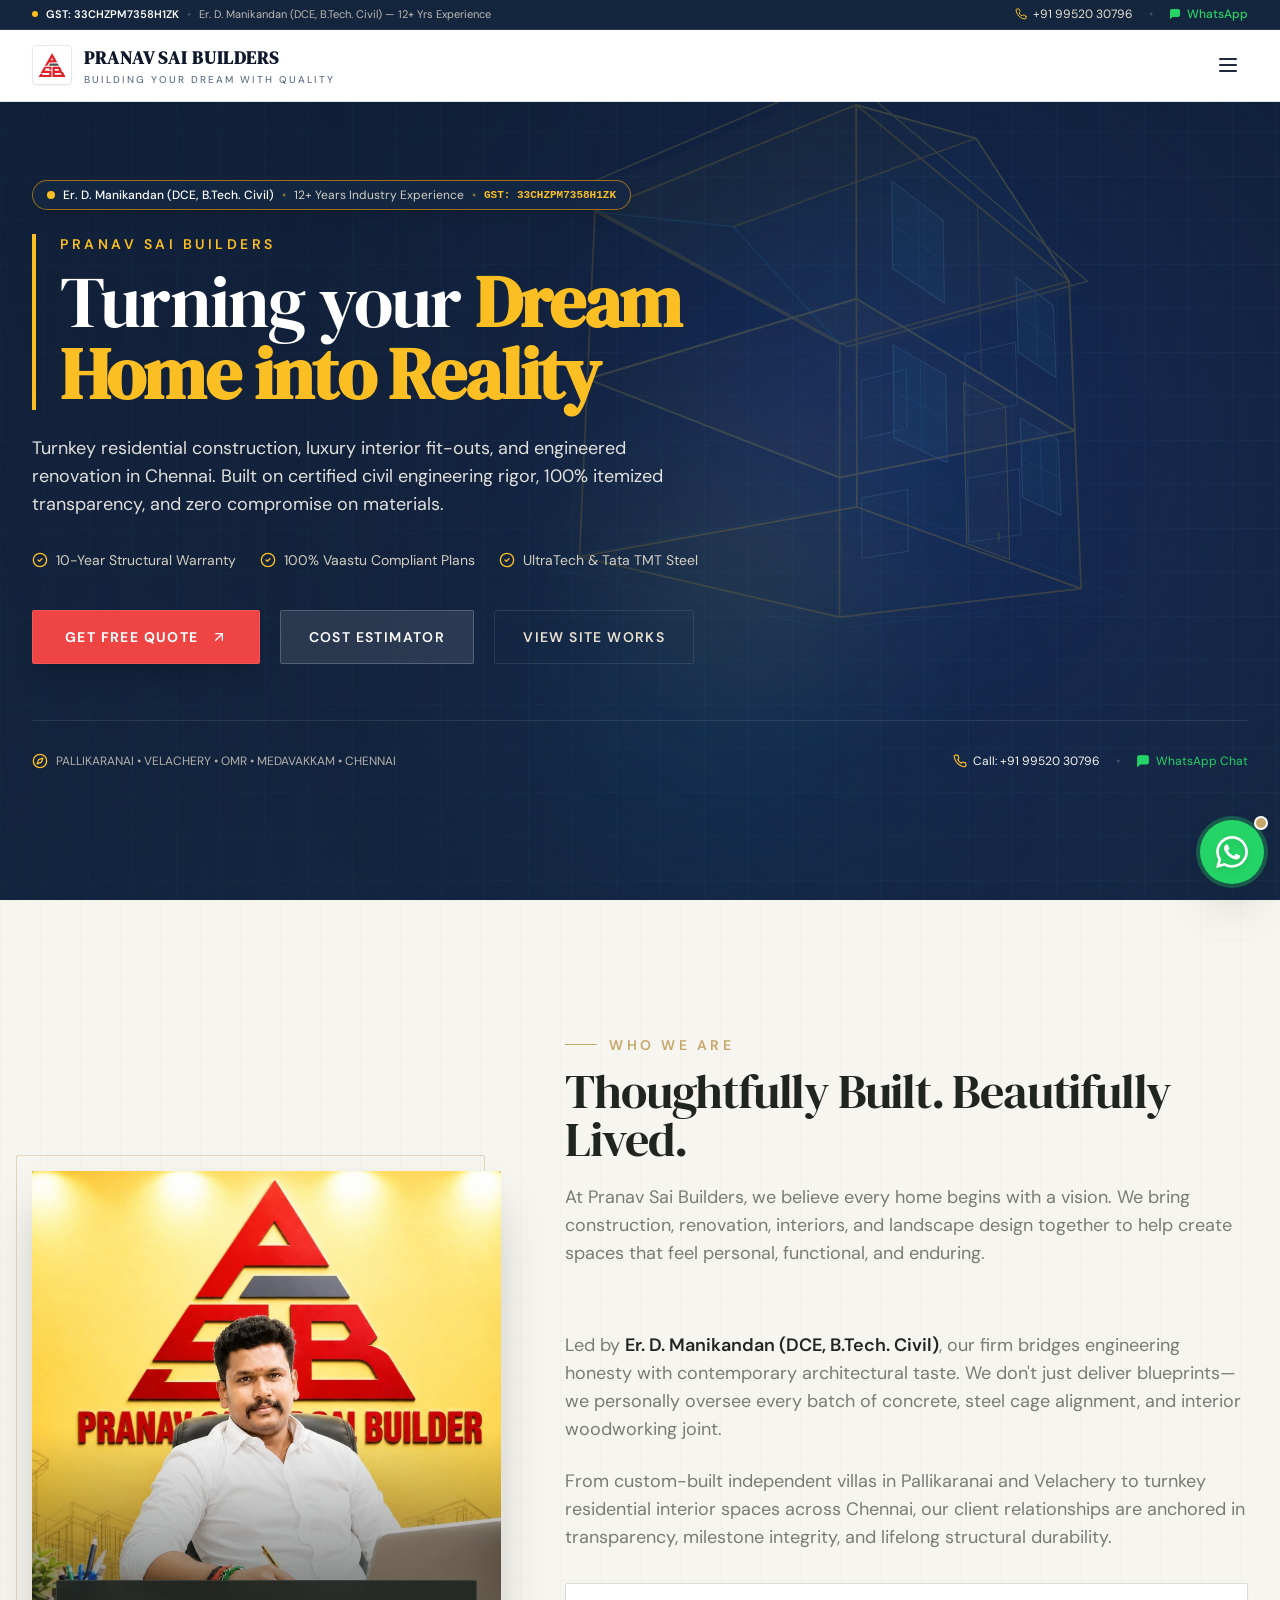
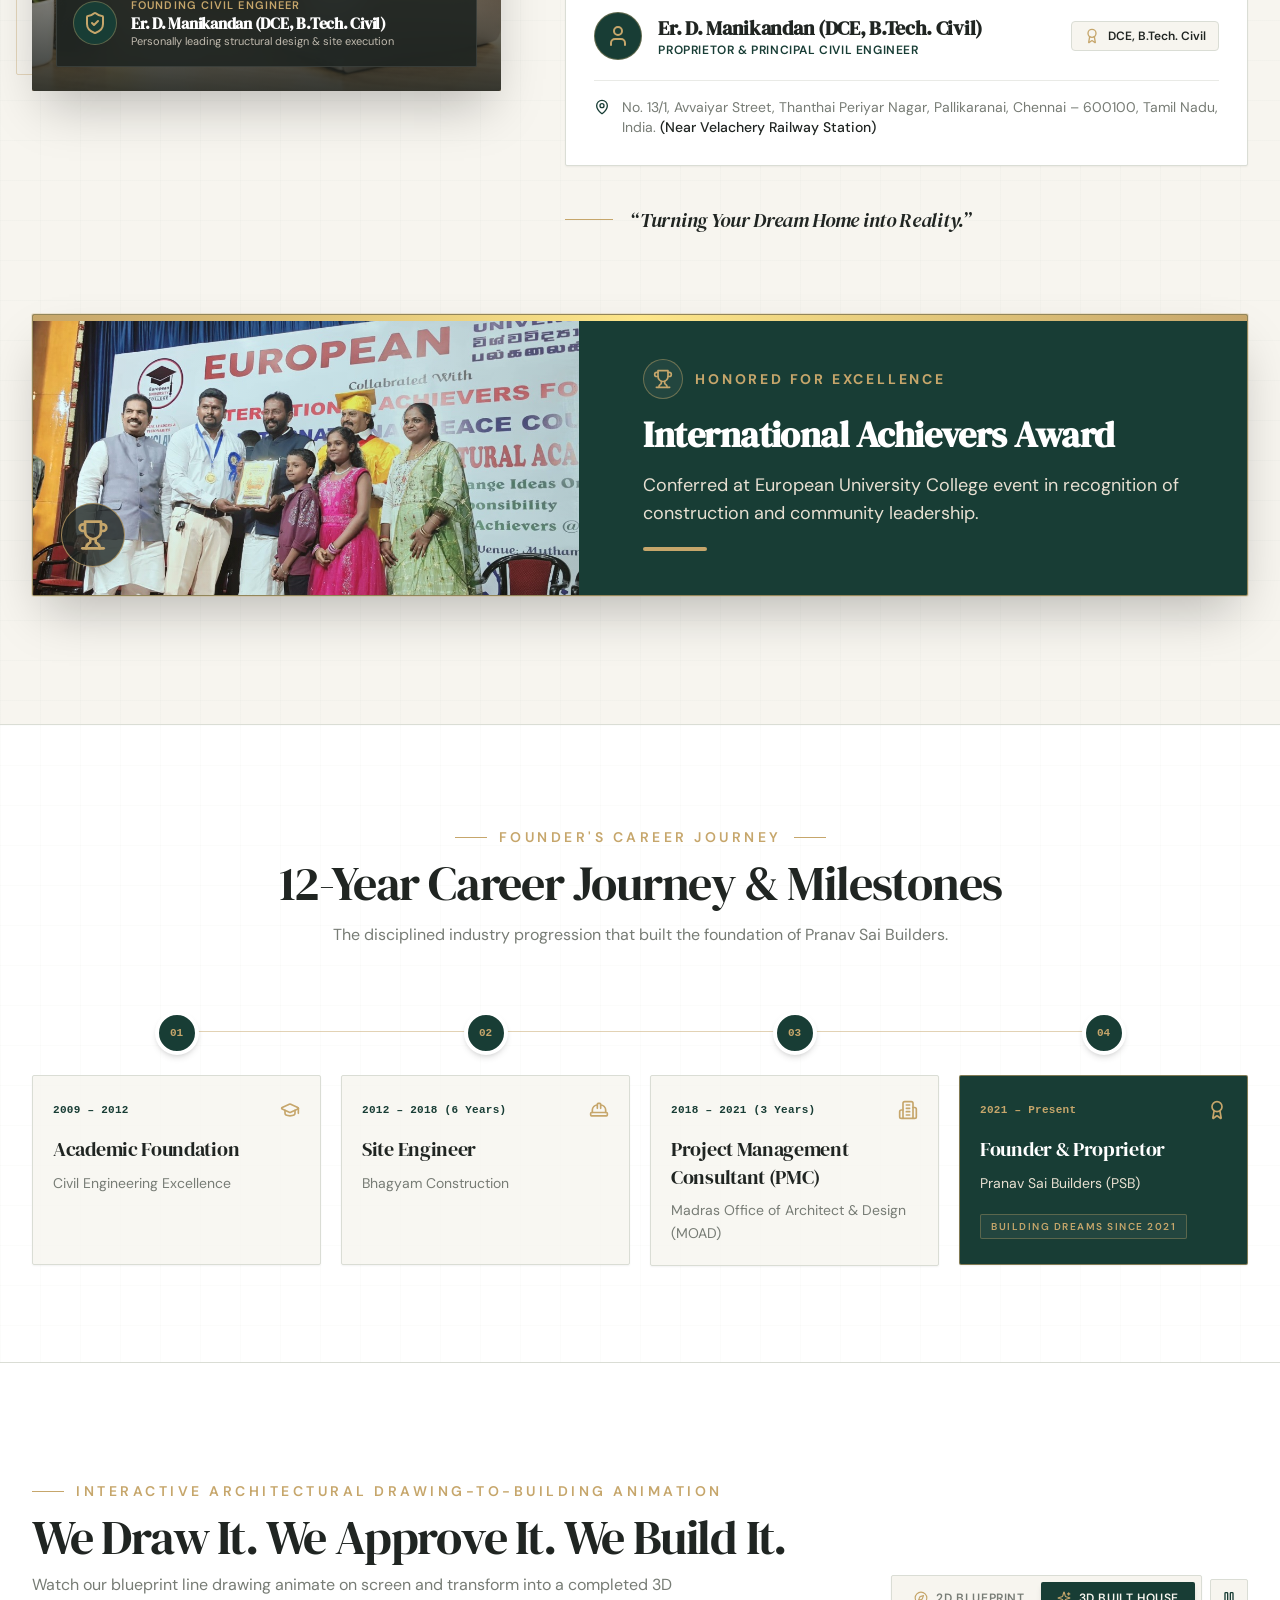
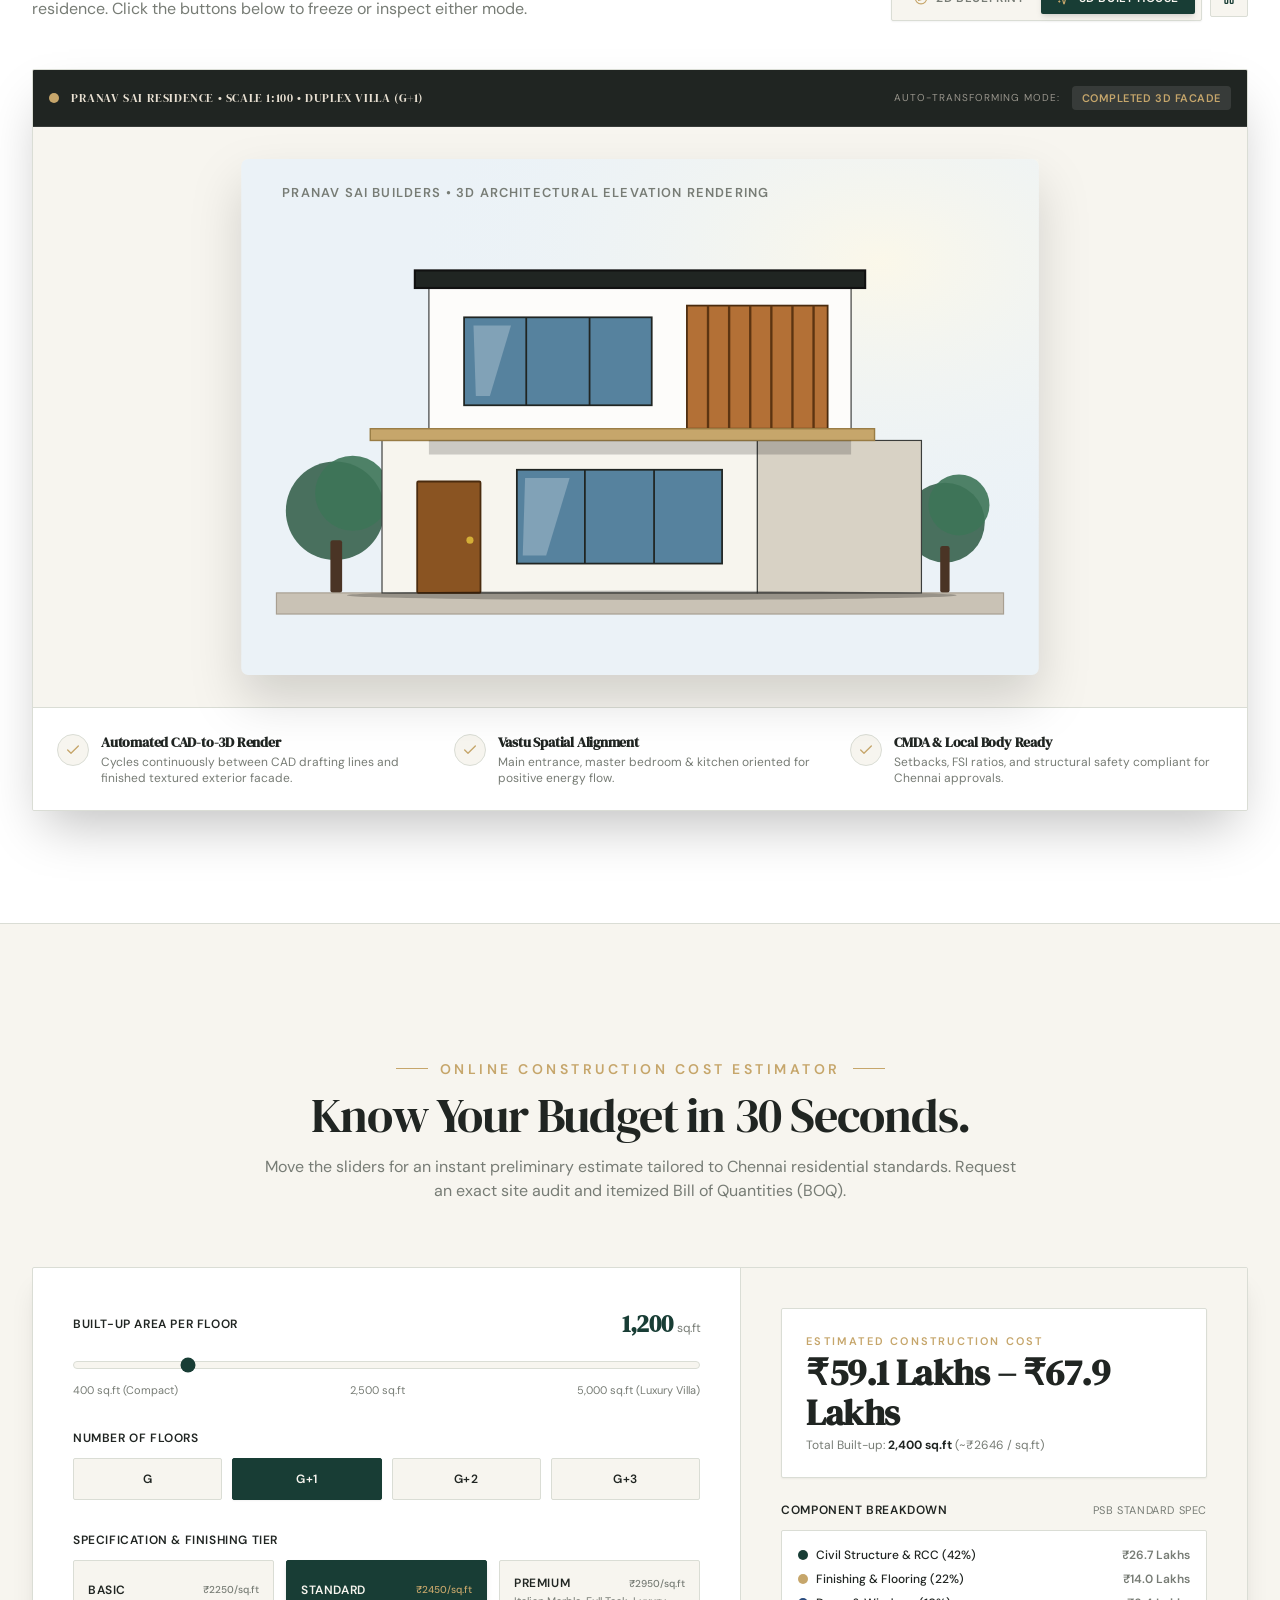
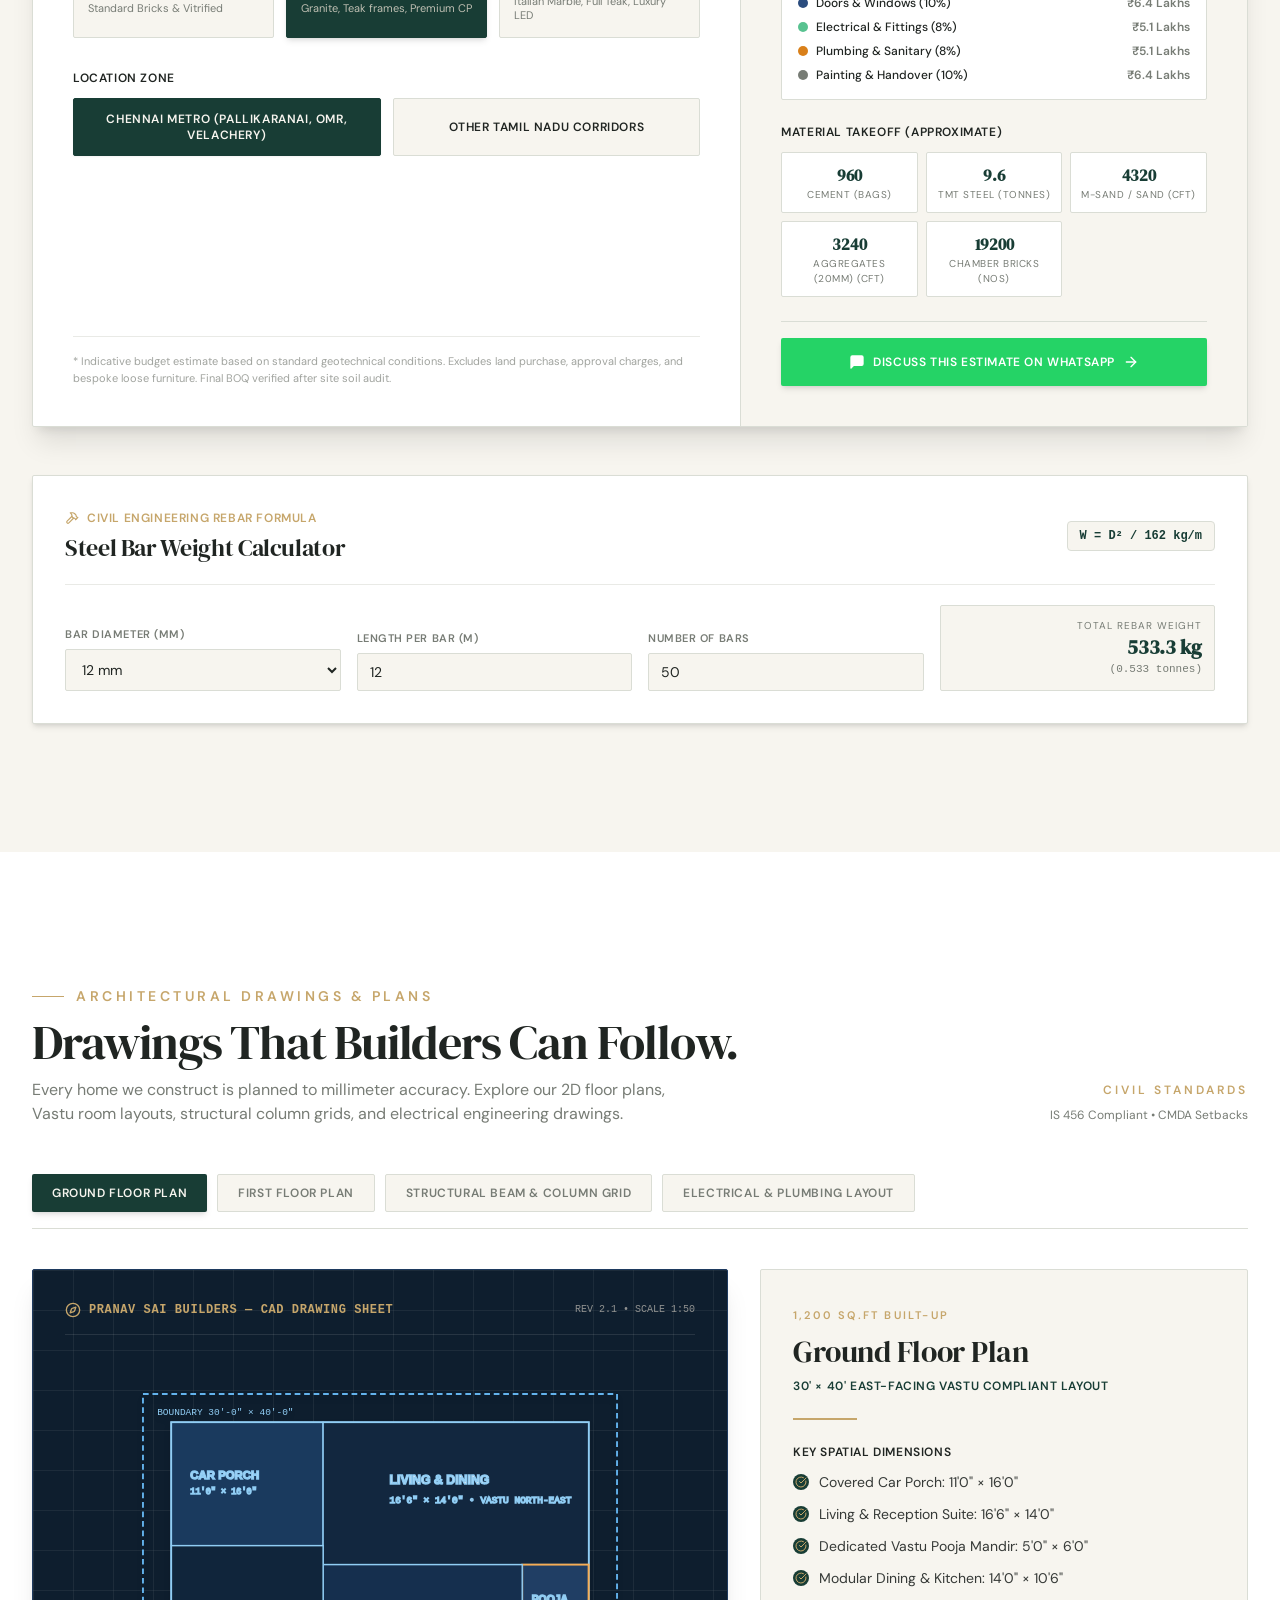
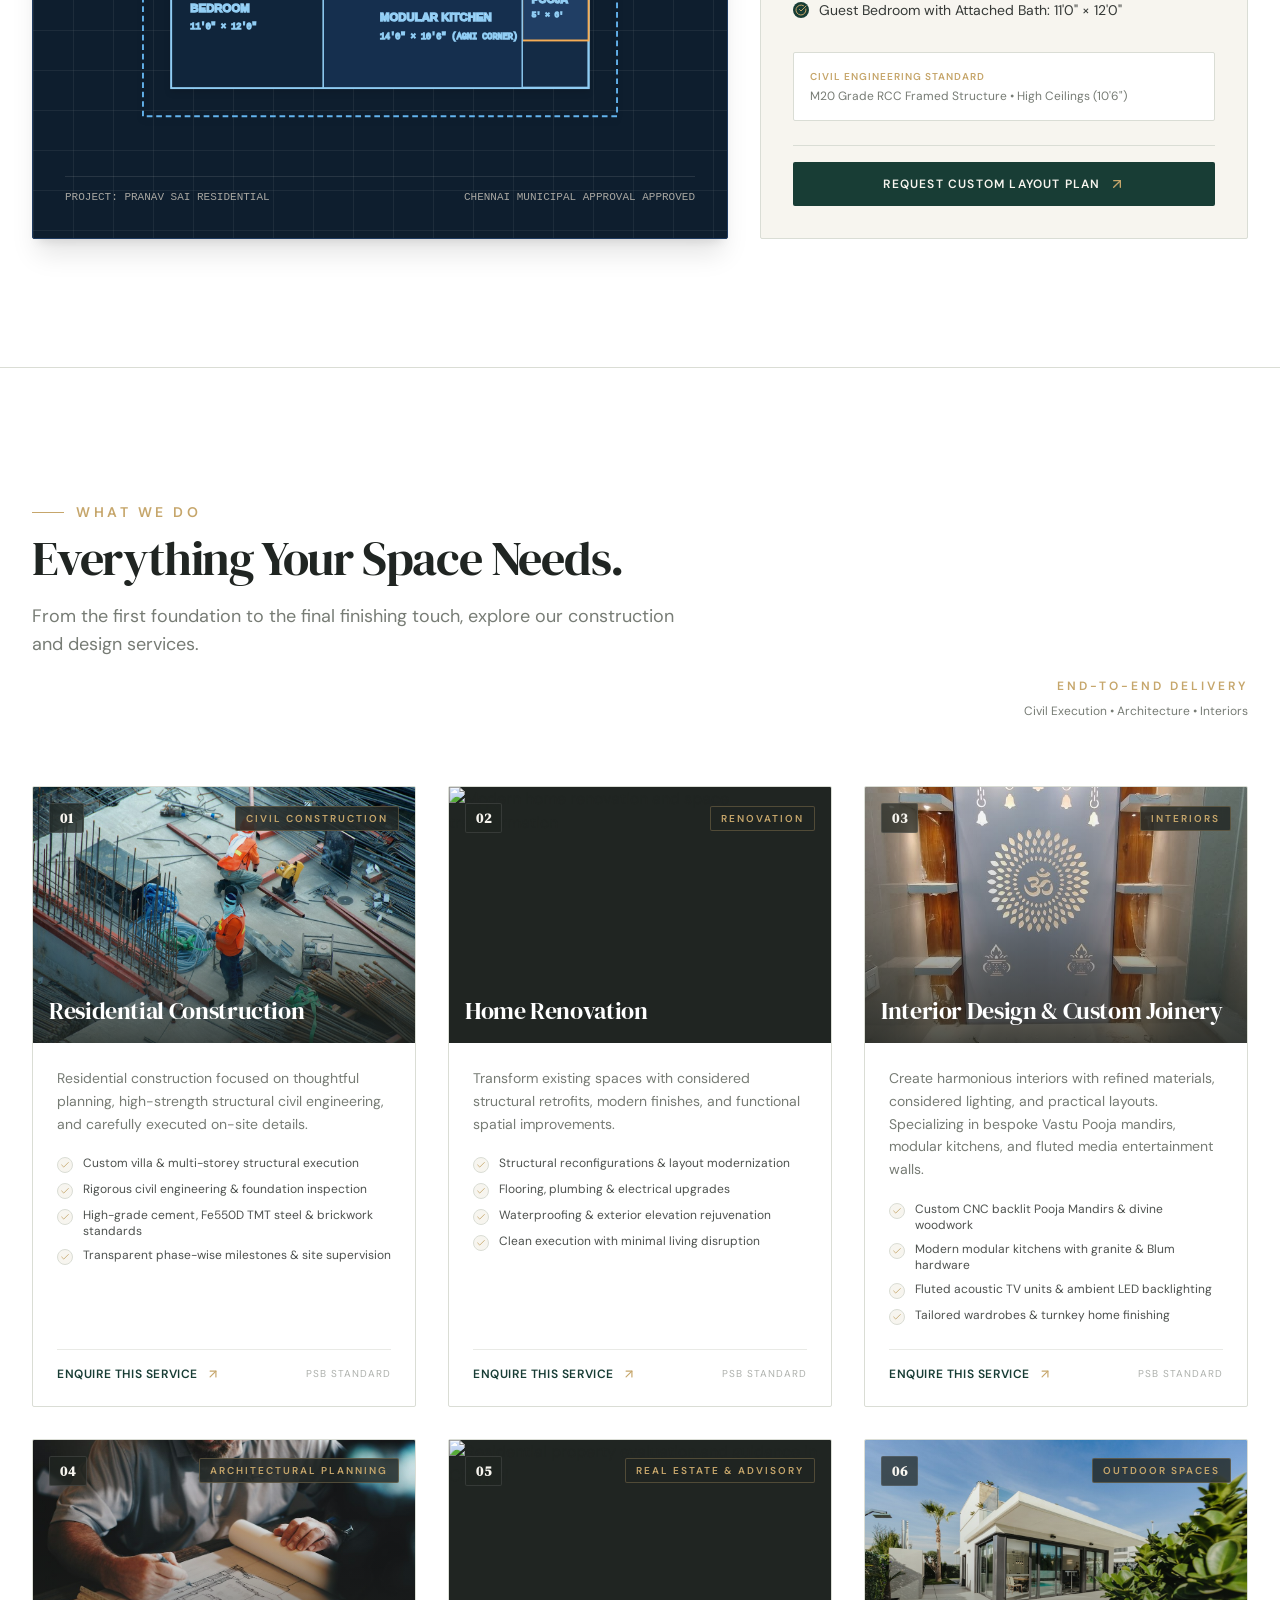
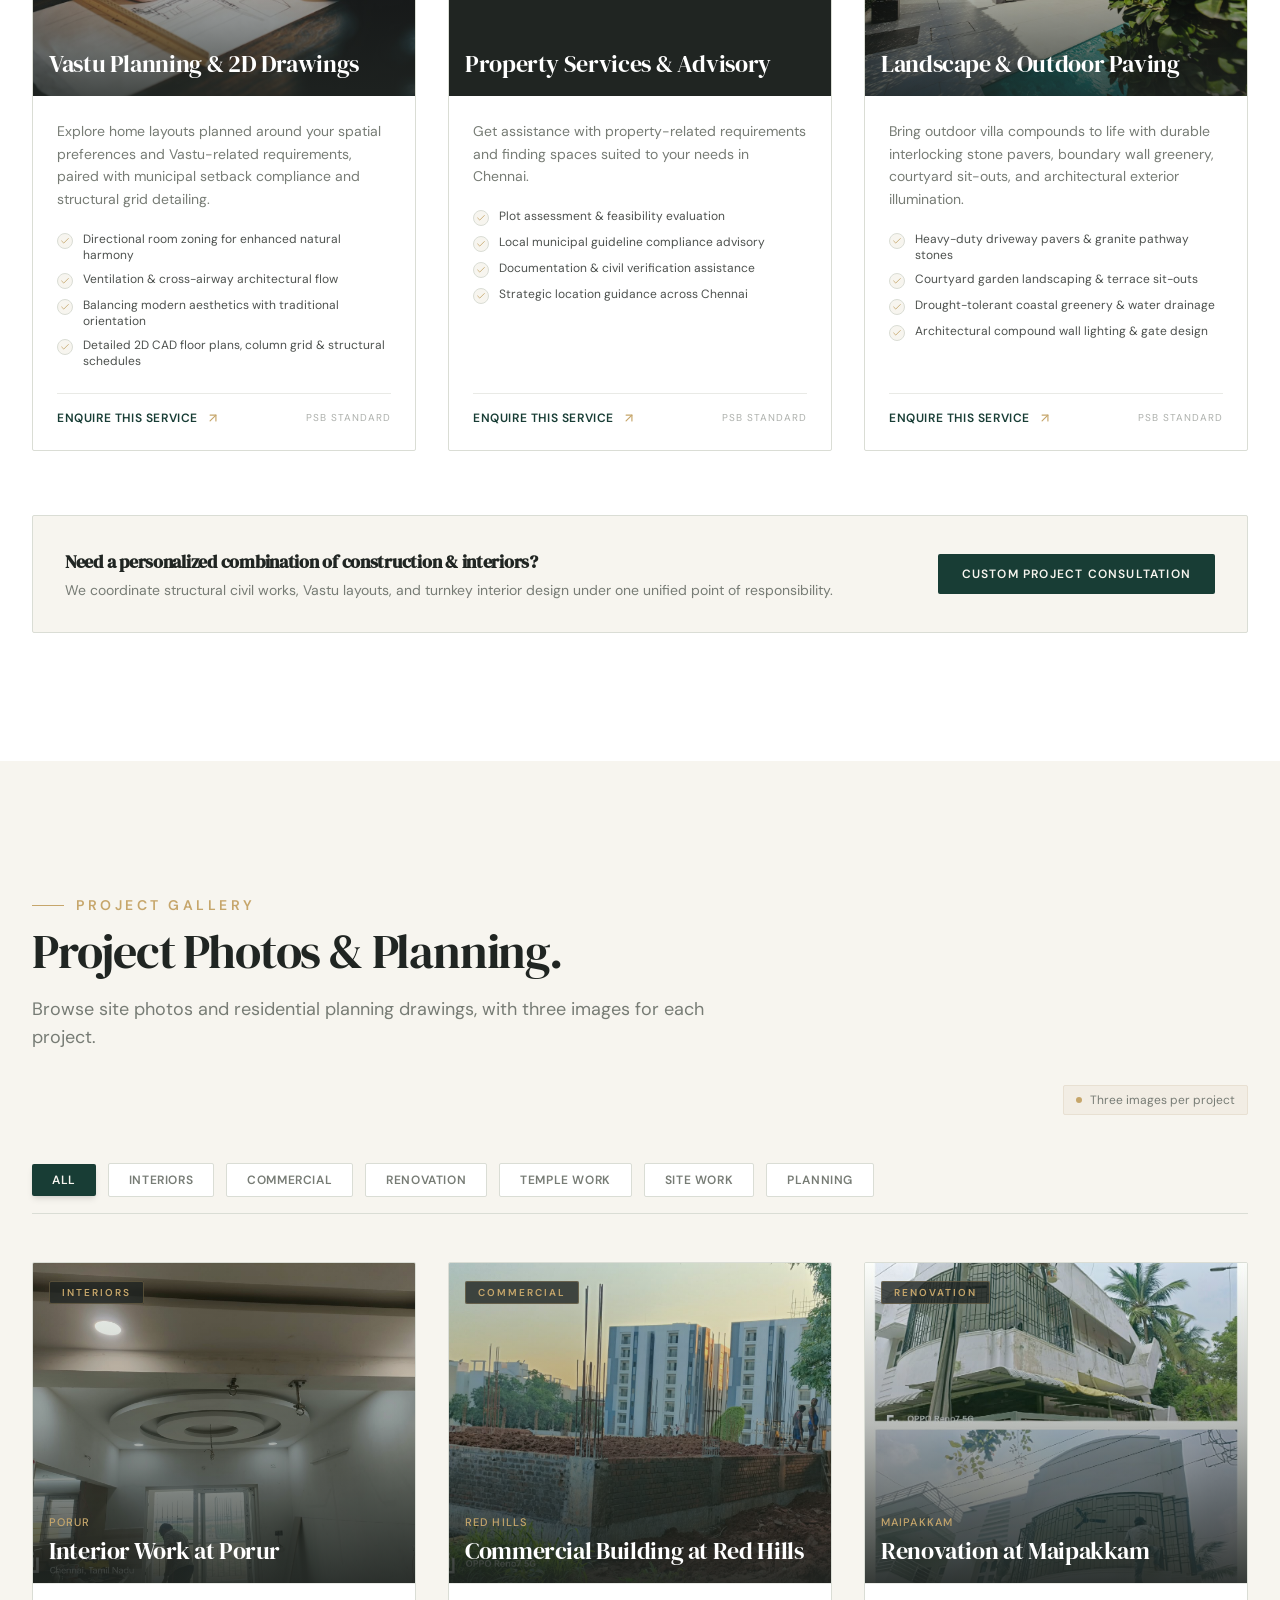
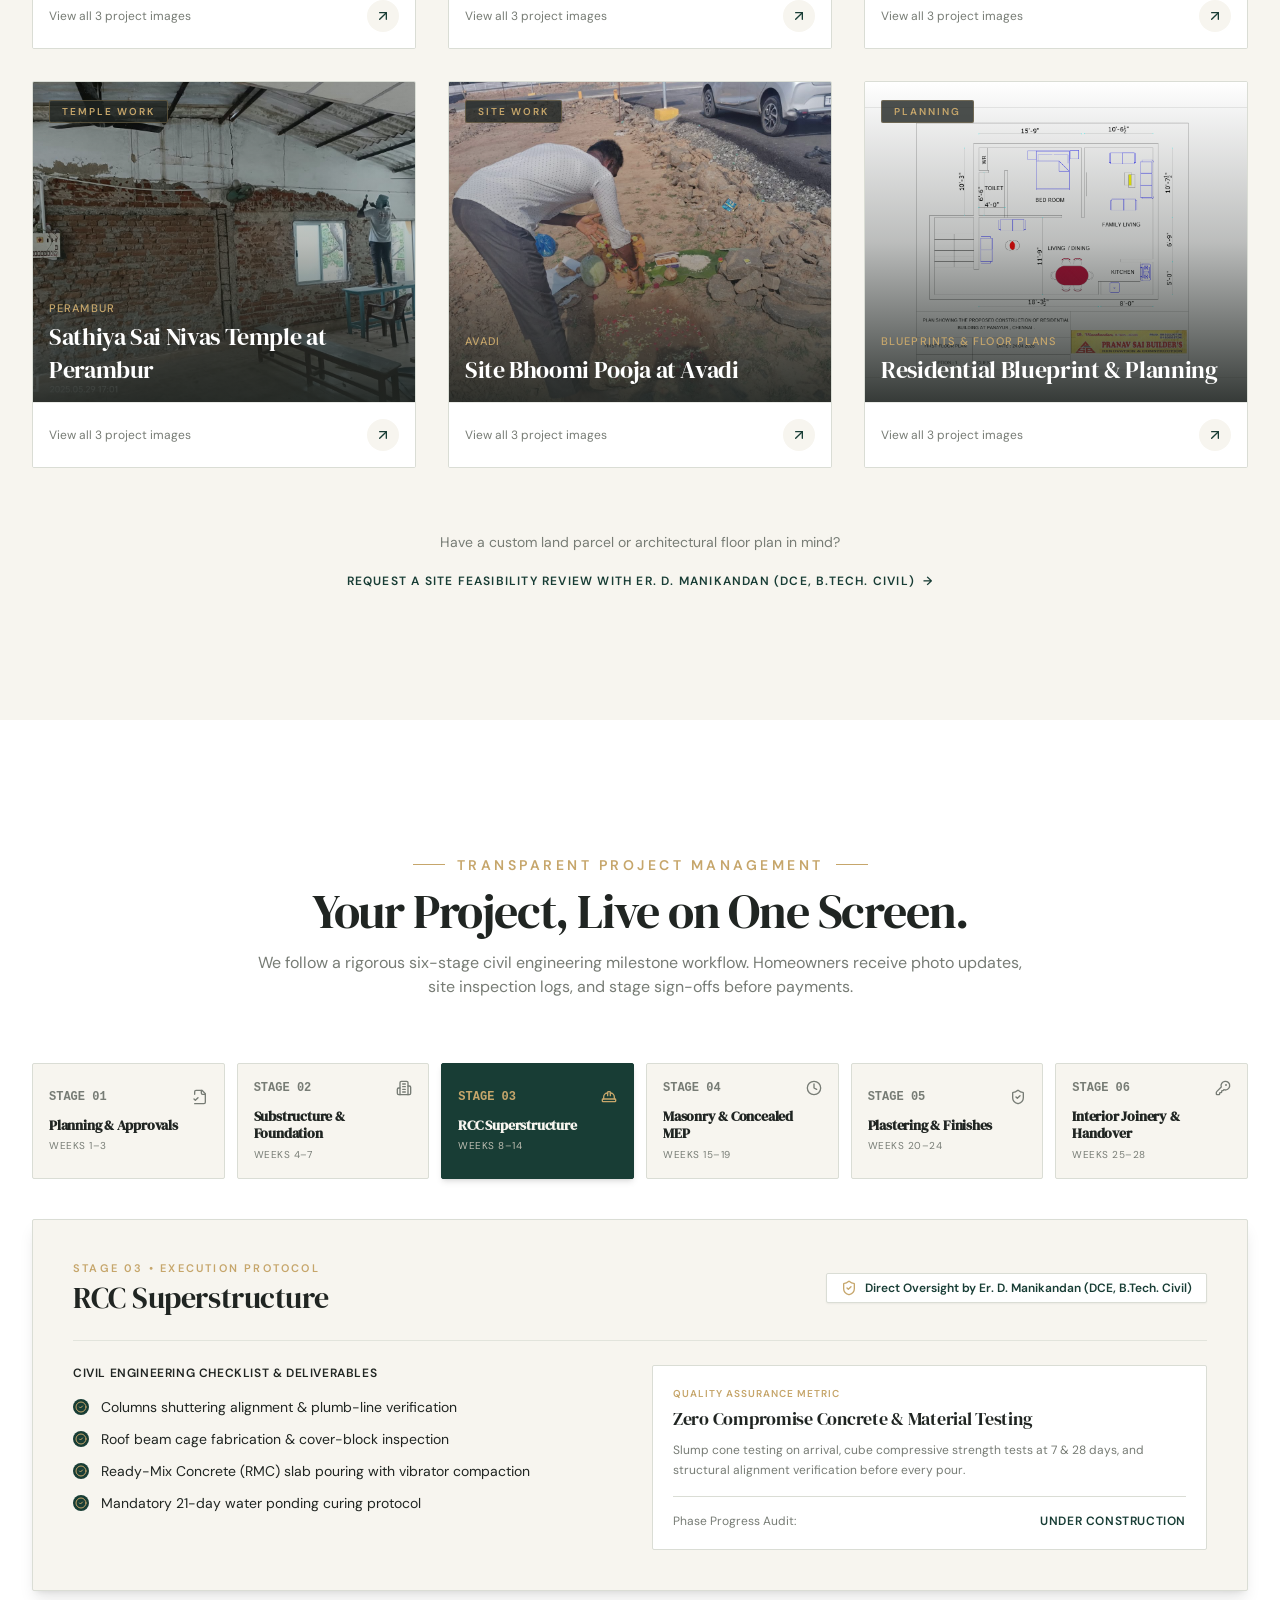
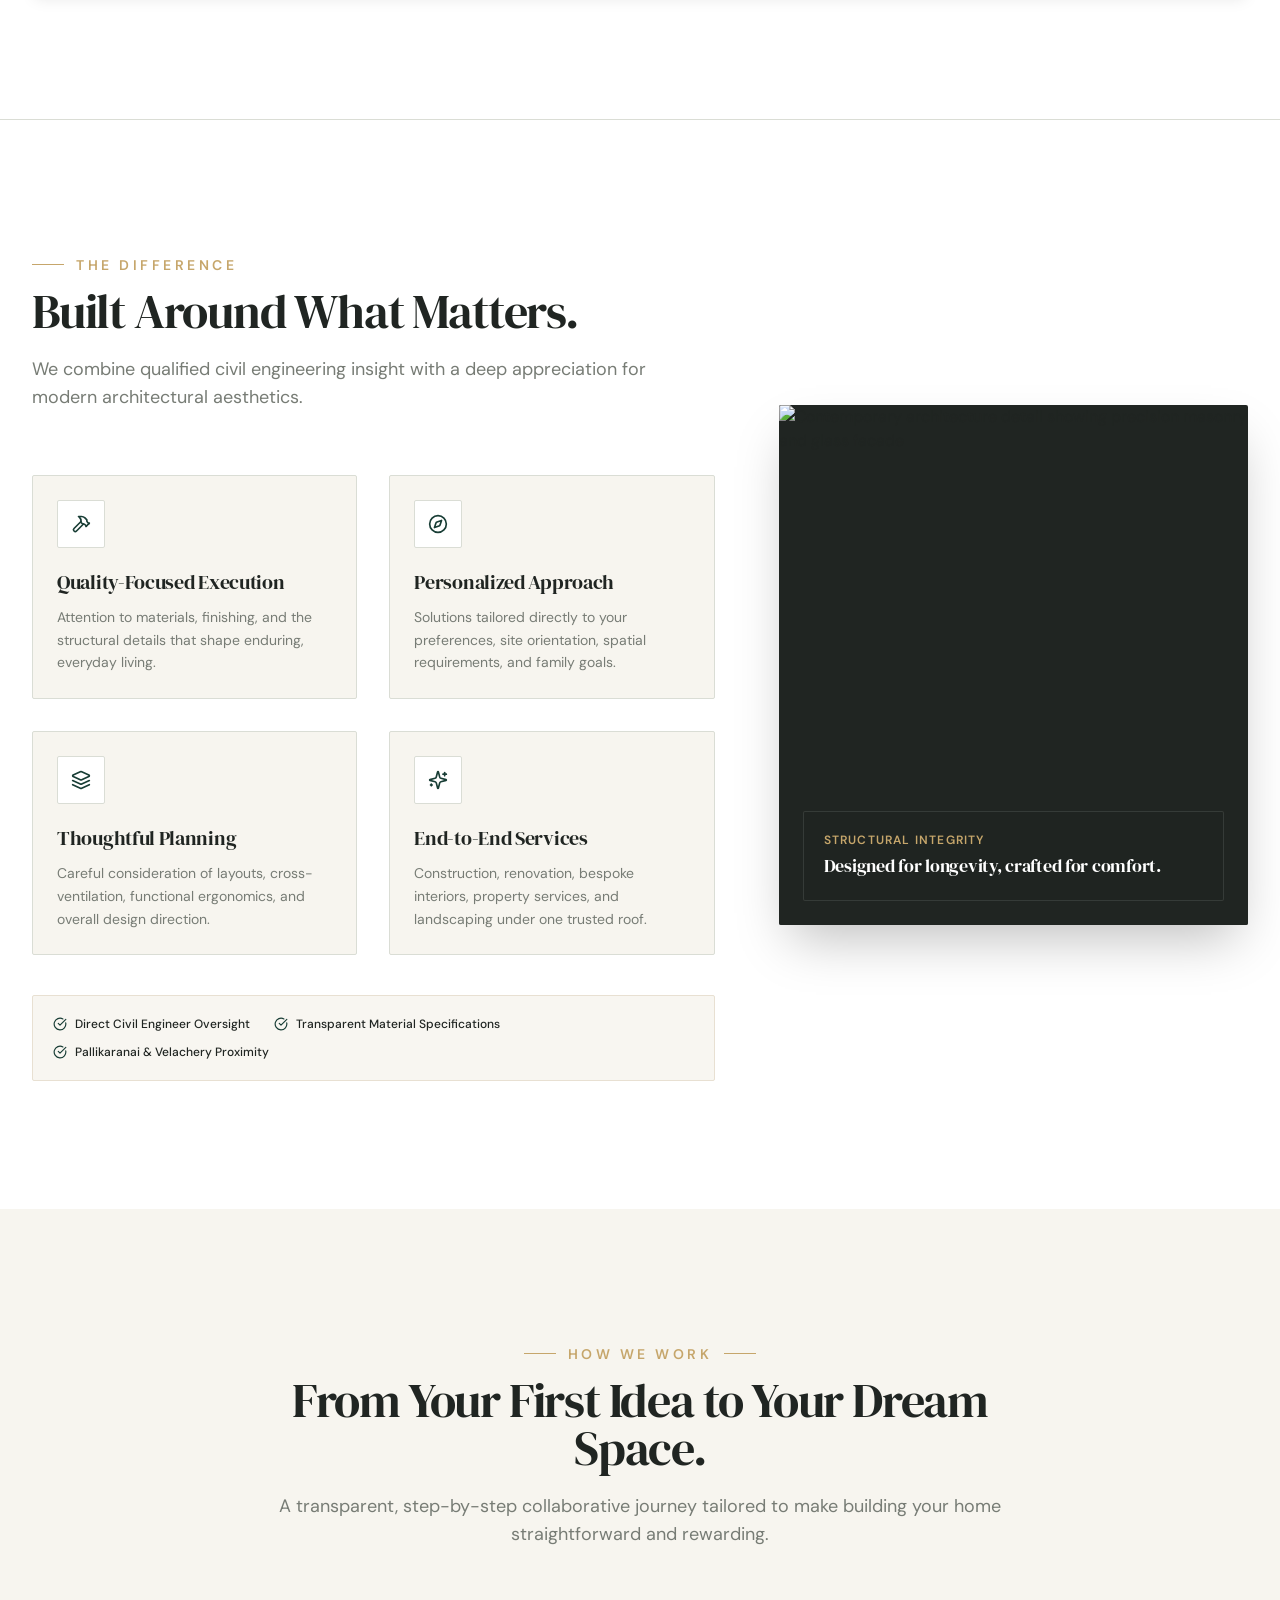
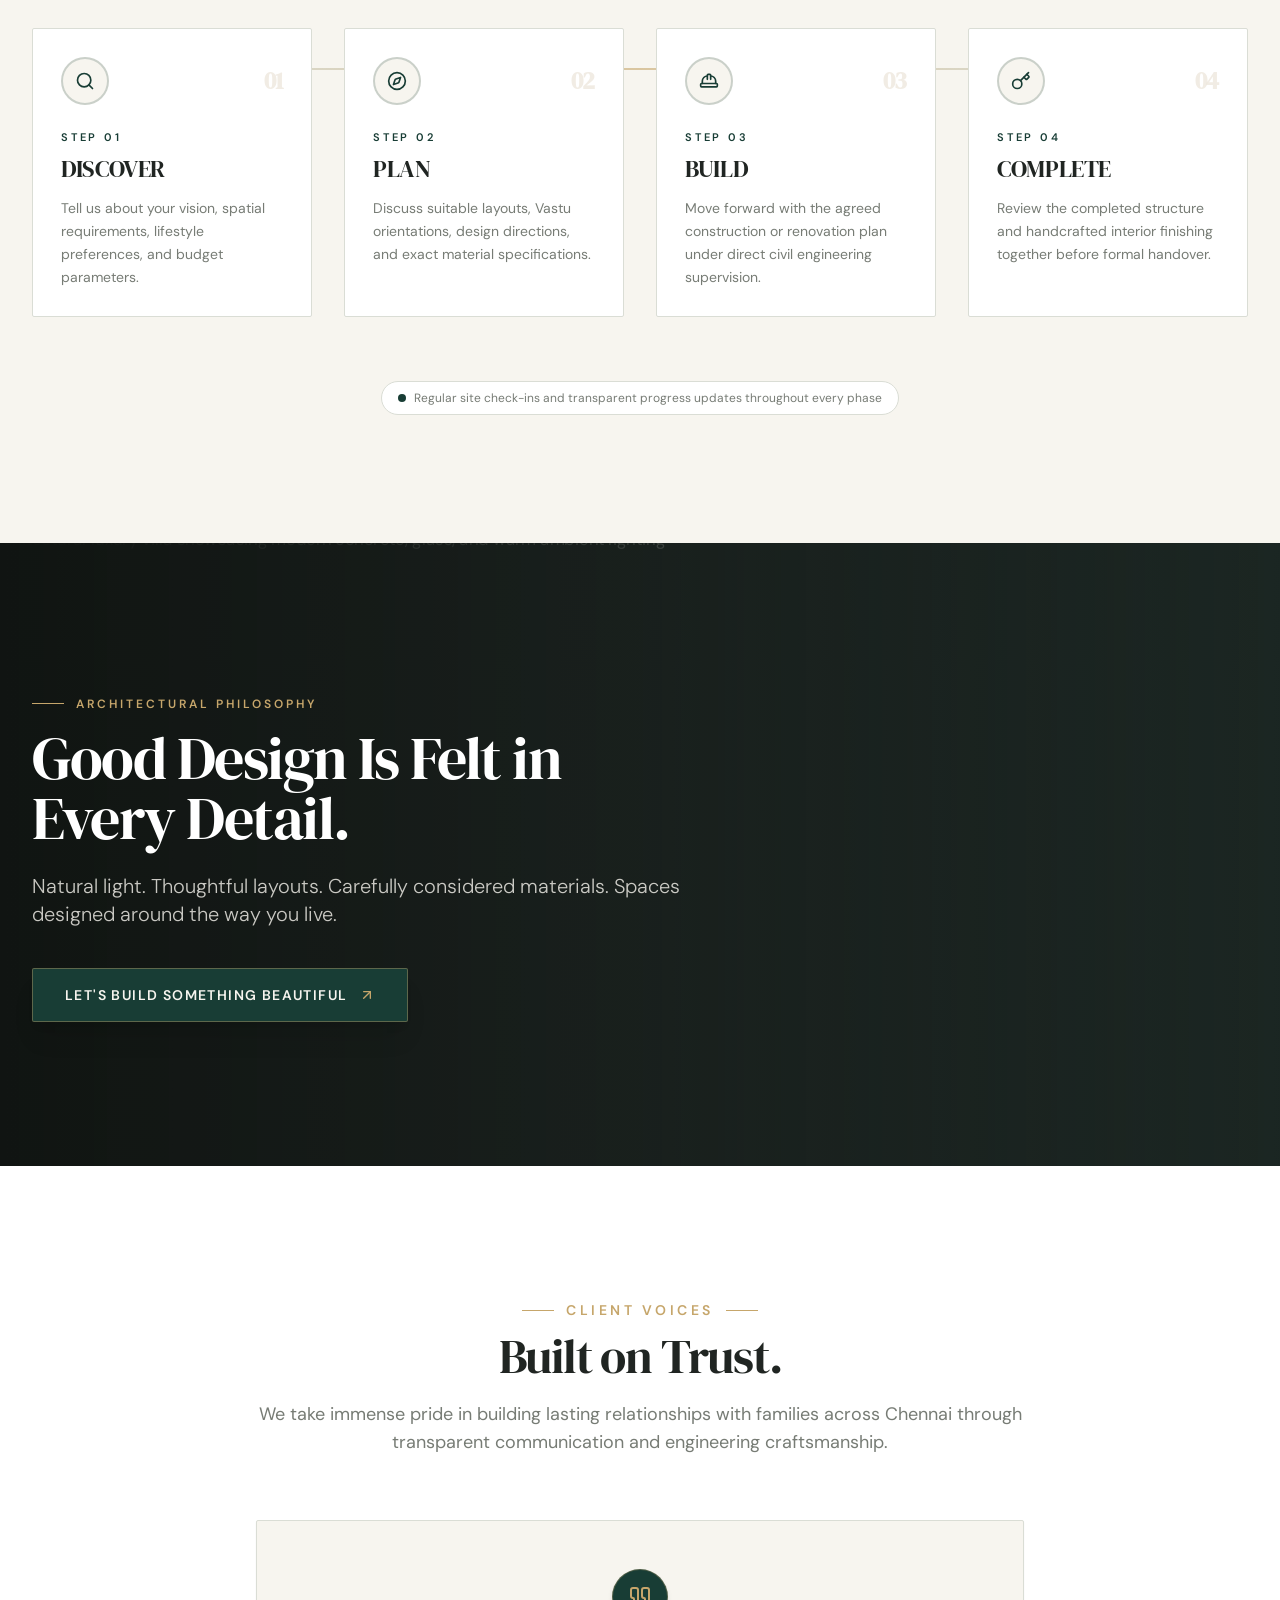
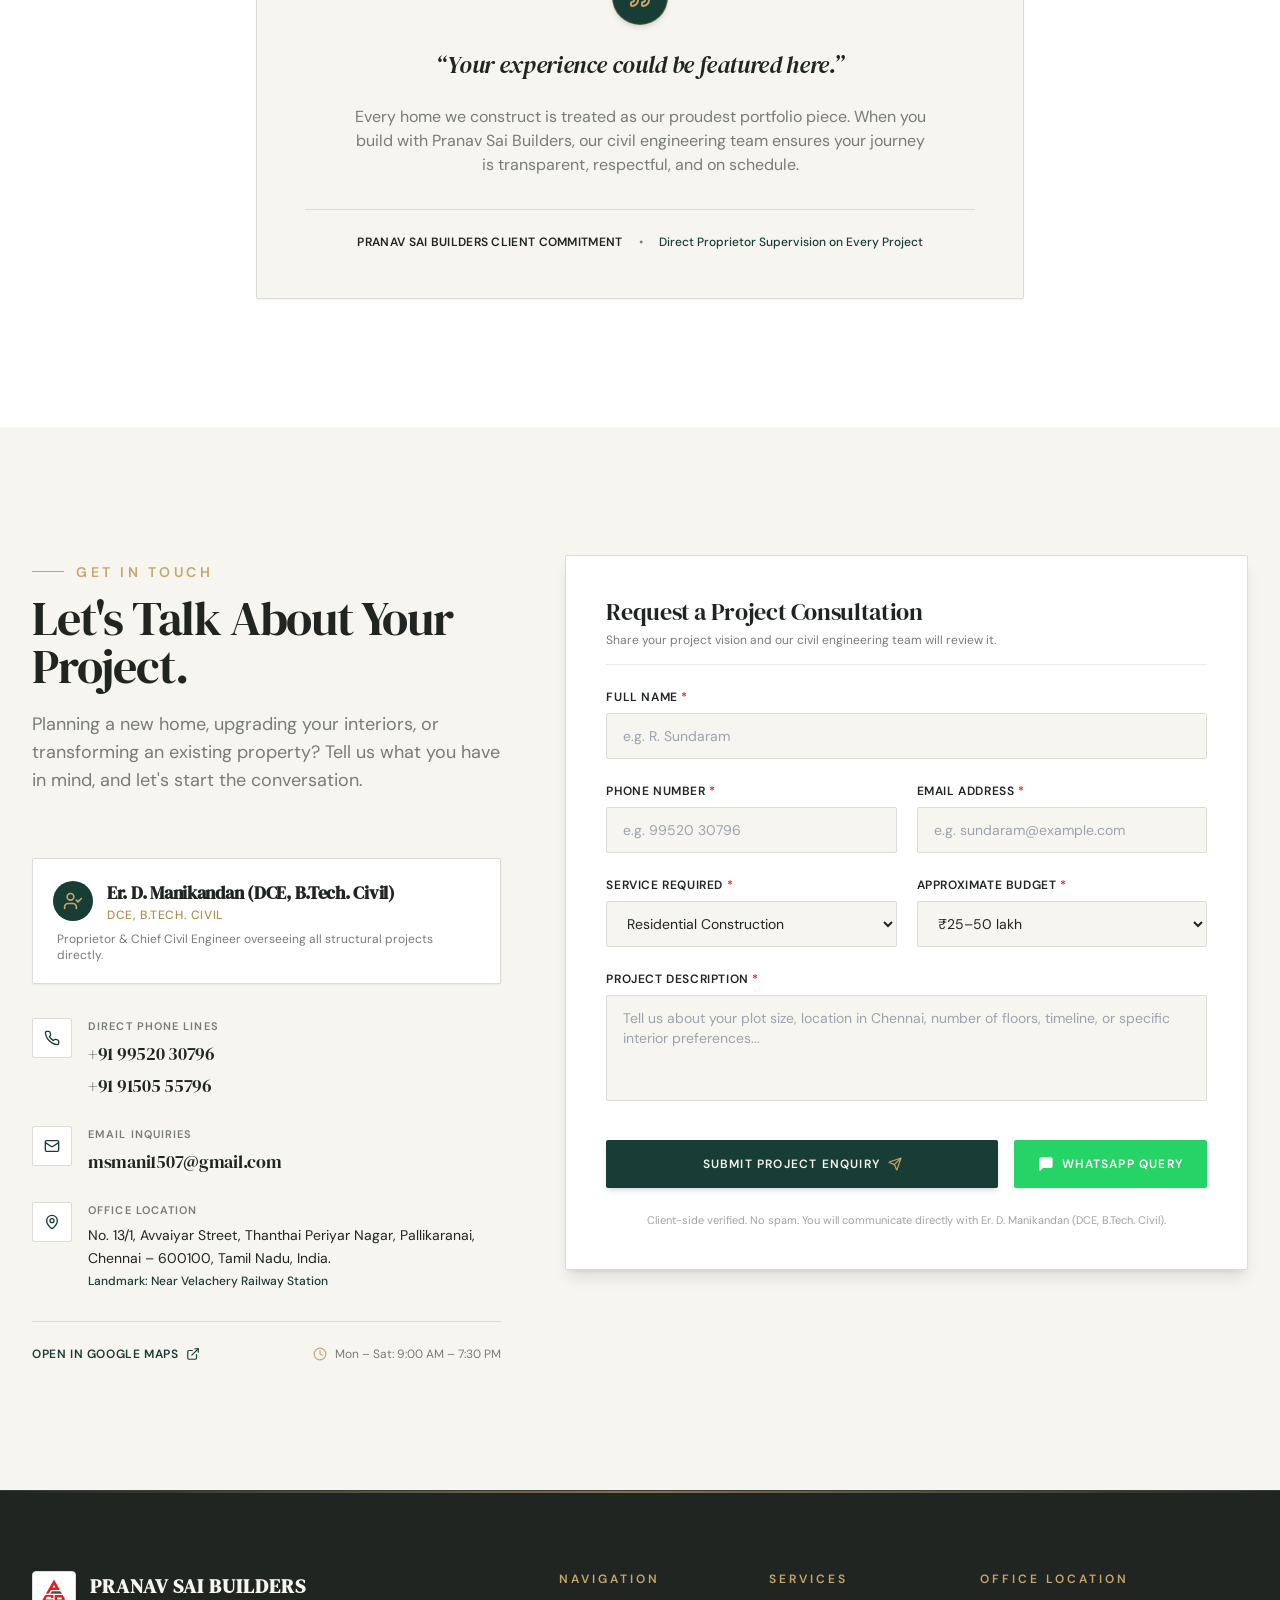
==== index.html @ aae4ea1d "Add files via upload" ====
<!doctype html>
<html lang="en" class="scroll-smooth">
  <head>
    <meta charset="UTF-8" />
    <meta name="viewport" content="width=device-width, initial-scale=1.0" />
    
    <!-- Title & SEO Metadata -->
    <title>Pranav Sai Builders | Premium Home Construction & Interiors in Chennai</title>
    <meta name="description" content="Explore Pranav Sai Builders for residential construction, home renovation, interior design, Vastu planning, property services, and landscape design in Chennai." />
    <meta name="keywords" content="Pranav Sai Builders, Construction Chennai, Luxury Homes Chennai, Interior Design Pallikaranai, Civil Engineering Chennai, Velachery builders, Vastu Plan, Home Renovation" />
    <meta name="author" content="Pranav Sai Builders" />
    <meta name="theme-color" content="#183D35" />

    <!-- Open Graph Metadata -->
    <meta property="og:title" content="Pranav Sai Builders | Premium Construction & Interiors in Chennai" />
    <meta property="og:description" content="Turning Your Dream Home into Reality. Residential construction, renovations, bespoke interiors, and landscape design in Chennai." />
    <meta property="og:type" content="website" />
    <meta property="og:locale" content="en_IN" />

    <!-- Google Fonts: DM Serif Display, DM Sans, Manrope -->
    <link rel="preconnect" href="https://fonts.googleapis.com" />
    <link rel="preconnect" href="https://fonts.gstatic.com" crossorigin />
    <link href="https://fonts.googleapis.com/css2?family=DM+Sans:ital,opsz,wght@0,9..40,100..1000;1,9..40,100..1000&family=DM+Serif+Display:ital@0;1&family=Manrope:wght@300;400;500;600;700&display=swap" rel="stylesheet" />

    <!-- Favicon: Clean Architectural Monogram -->
    <link rel="icon" type="image/svg+xml" href="data:image/svg+xml,<svg xmlns='http://www.w3.org/2000/svg' viewBox='0 0 100 100'><rect width='100' height='100' rx='16' fill='%23183D35'/><path d='M30 75V25H52C62 25 68 31 68 40C68 49 62 55 52 55H42V75H30ZM42 45H51C55 45 58 43 58 40C58 37 55 35 51 35H42V45Z' fill='%23C6A66B'/><path d='M56 48L72 75H58L47 55H56Z' fill='%23F7F5EF'/></svg>" />
    <script type="module" crossorigin src="/assets/index-CMl6_3CF.js"></script>
    <link rel="stylesheet" crossorigin href="/assets/index-DcSdombo.css">
  </head>
  <body class="bg-ivory text-charcoal font-sans antialiased selection:bg-gold/30 selection:text-forest-dark overflow-x-hidden">
    <div id="root"></div>
  </body>
</html>
---- assets/index-DcSdombo.css ----
*,:before,:after{--tw-border-spacing-x: 0;--tw-border-spacing-y: 0;--tw-translate-x: 0;--tw-translate-y: 0;--tw-rotate: 0;--tw-skew-x: 0;--tw-skew-y: 0;--tw-scale-x: 1;--tw-scale-y: 1;--tw-pan-x: ;--tw-pan-y: ;--tw-pinch-zoom: ;--tw-scroll-snap-strictness: proximity;--tw-gradient-from-position: ;--tw-gradient-via-position: ;--tw-gradient-to-position: ;--tw-ordinal: ;--tw-slashed-zero: ;--tw-numeric-figure: ;--tw-numeric-spacing: ;--tw-numeric-fraction: ;--tw-ring-inset: ;--tw-ring-offset-width: 0px;--tw-ring-offset-color: #fff;--tw-ring-color: rgb(59 130 246 / .5);--tw-ring-offset-shadow: 0 0 #0000;--tw-ring-shadow: 0 0 #0000;--tw-shadow: 0 0 #0000;--tw-shadow-colored: 0 0 #0000;--tw-blur: ;--tw-brightness: ;--tw-contrast: ;--tw-grayscale: ;--tw-hue-rotate: ;--tw-invert: ;--tw-saturate: ;--tw-sepia: ;--tw-drop-shadow: ;--tw-backdrop-blur: ;--tw-backdrop-brightness: ;--tw-backdrop-contrast: ;--tw-backdrop-grayscale: ;--tw-backdrop-hue-rotate: ;--tw-backdrop-invert: ;--tw-backdrop-opacity: ;--tw-backdrop-saturate: ;--tw-backdrop-sepia: ;--tw-contain-size: ;--tw-contain-layout: ;--tw-contain-paint: ;--tw-contain-style: }::backdrop{--tw-border-spacing-x: 0;--tw-border-spacing-y: 0;--tw-translate-x: 0;--tw-translate-y: 0;--tw-rotate: 0;--tw-skew-x: 0;--tw-skew-y: 0;--tw-scale-x: 1;--tw-scale-y: 1;--tw-pan-x: ;--tw-pan-y: ;--tw-pinch-zoom: ;--tw-scroll-snap-strictness: proximity;--tw-gradient-from-position: ;--tw-gradient-via-position: ;--tw-gradient-to-position: ;--tw-ordinal: ;--tw-slashed-zero: ;--tw-numeric-figure: ;--tw-numeric-spacing: ;--tw-numeric-fraction: ;--tw-ring-inset: ;--tw-ring-offset-width: 0px;--tw-ring-offset-color: #fff;--tw-ring-color: rgb(59 130 246 / .5);--tw-ring-offset-shadow: 0 0 #0000;--tw-ring-shadow: 0 0 #0000;--tw-shadow: 0 0 #0000;--tw-shadow-colored: 0 0 #0000;--tw-blur: ;--tw-brightness: ;--tw-contrast: ;--tw-grayscale: ;--tw-hue-rotate: ;--tw-invert: ;--tw-saturate: ;--tw-sepia: ;--tw-drop-shadow: ;--tw-backdrop-blur: ;--tw-backdrop-brightness: ;--tw-backdrop-contrast: ;--tw-backdrop-grayscale: ;--tw-backdrop-hue-rotate: ;--tw-backdrop-invert: ;--tw-backdrop-opacity: ;--tw-backdrop-saturate: ;--tw-backdrop-sepia: ;--tw-contain-size: ;--tw-contain-layout: ;--tw-contain-paint: ;--tw-contain-style: }*,:before,:after{box-sizing:border-box;border-width:0;border-style:solid;border-color:#e5e7eb}:before,:after{--tw-content: ""}html,:host{line-height:1.5;-webkit-text-size-adjust:100%;-moz-tab-size:4;-o-tab-size:4;tab-size:4;font-family:DM Sans,system-ui,sans-serif;font-feature-settings:normal;font-variation-settings:normal;-webkit-tap-highlight-color:transparent}body{margin:0;line-height:inherit}hr{height:0;color:inherit;border-top-width:1px}abbr:where([title]){-webkit-text-decoration:underline dotted;text-decoration:underline dotted}h1,h2,h3,h4,h5,h6{font-size:inherit;font-weight:inherit}a{color:inherit;text-decoration:inherit}b,strong{font-weight:bolder}code,kbd,samp,pre{font-family:ui-monospace,SFMono-Regular,Menlo,Monaco,Consolas,Liberation Mono,Courier New,monospace;font-feature-settings:normal;font-variation-settings:normal;font-size:1em}small{font-size:80%}sub,sup{font-size:75%;line-height:0;position:relative;vertical-align:baseline}sub{bottom:-.25em}sup{top:-.5em}table{text-indent:0;border-color:inherit;border-collapse:collapse}button,input,optgroup,select,textarea{font-family:inherit;font-feature-settings:inherit;font-variation-settings:inherit;font-size:100%;font-weight:inherit;line-height:inherit;letter-spacing:inherit;color:inherit;margin:0;padding:0}button,select{text-transform:none}button,input:where([type=button]),input:where([type=reset]),input:where([type=submit]){-webkit-appearance:button;background-color:transparent;background-image:none}:-moz-focusring{outline:auto}:-moz-ui-invalid{box-shadow:none}progress{vertical-align:baseline}::-webkit-inner-spin-button,::-webkit-outer-spin-button{height:auto}[type=search]{-webkit-appearance:textfield;outline-offset:-2px}::-webkit-search-decoration{-webkit-appearance:none}::-webkit-file-upload-button{-webkit-appearance:button;font:inherit}summary{display:list-item}blockquote,dl,dd,h1,h2,h3,h4,h5,h6,hr,figure,p,pre{margin:0}fieldset{margin:0;padding:0}legend{padding:0}ol,ul,menu{list-style:none;margin:0;padding:0}dialog{padding:0}textarea{resize:vertical}input::-moz-placeholder,textarea::-moz-placeholder{opacity:1;color:#9ca3af}input::placeholder,textarea::placeholder{opacity:1;color:#9ca3af}button,[role=button]{cursor:pointer}:disabled{cursor:default}img,svg,video,canvas,audio,iframe,embed,object{display:block;vertical-align:middle}img,video{max-width:100%;height:auto}[hidden]:where(:not([hidden=until-found])){display:none}html{scroll-behavior:smooth;font-feature-settings:"cv02","cv03","cv04","cv11"}body{background-color:var(--color-ivory);color:var(--color-charcoal);font-family:DM Sans,-apple-system,BlinkMacSystemFont,Segoe UI,Roboto,sans-serif;overflow-x:hidden}h1,h2,h3,h4,.font-serif{font-family:"DM Serif Display",Georgia,serif;letter-spacing:-.015em}.pointer-events-none{pointer-events:none}.fixed{position:fixed}.absolute{position:absolute}.relative{position:relative}.-inset-1{top:-.25rem;right:-.25rem;bottom:-.25rem;left:-.25rem}.inset-0{top:0;right:0;bottom:0;left:0}.inset-x-0{left:0;right:0}.-left-1\.5{left:-.375rem}.-left-4{left:-1rem}.-left-\[1\.4rem\]{left:-1.4rem}.-right-1{right:-.25rem}.-top-1{top:-.25rem}.-top-1\.5{top:-.375rem}.-top-4{top:-1rem}.bottom-0{bottom:0}.bottom-10{bottom:2.5rem}.bottom-2{bottom:.5rem}.bottom-4{bottom:1rem}.bottom-5{bottom:1.25rem}.bottom-6{bottom:1.5rem}.left-0{left:0}.left-4{left:1rem}.left-5{left:1.25rem}.left-6{left:1.5rem}.left-\[10\%\]{left:10%}.left-\[12\.5\%\]{left:12.5%}.right-0{right:0}.right-1\/3{right:33.333333%}.right-1\/4{right:25%}.right-2{right:.5rem}.right-4{right:1rem}.right-6{right:1.5rem}.right-\[-18\%\]{right:-18%}.right-\[10\%\]{right:10%}.right-\[12\.5\%\]{right:12.5%}.top-0{top:0}.top-1\/2{top:50%}.top-1\/3{top:33.333333%}.top-10{top:2.5rem}.top-4{top:1rem}.top-5{top:1.25rem}.top-\[16\%\]{top:16%}.z-0{z-index:0}.z-10{z-index:10}.z-20{z-index:20}.z-40{z-index:40}.z-50{z-index:50}.z-\[1\]{z-index:1}.col-span-2{grid-column:span 2 / span 2}.mx-auto{margin-left:auto;margin-right:auto}.mb-0{margin-bottom:0}.mb-0\.5{margin-bottom:.125rem}.mb-1{margin-bottom:.25rem}.mb-1\.5{margin-bottom:.375rem}.mb-10{margin-bottom:2.5rem}.mb-12{margin-bottom:3rem}.mb-14{margin-bottom:3.5rem}.mb-16{margin-bottom:4rem}.mb-2{margin-bottom:.5rem}.mb-2\.5{margin-bottom:.625rem}.mb-3{margin-bottom:.75rem}.mb-4{margin-bottom:1rem}.mb-5{margin-bottom:1.25rem}.mb-6{margin-bottom:1.5rem}.mb-8{margin-bottom:2rem}.ml-5{margin-left:1.25rem}.mt-0\.5{margin-top:.125rem}.mt-1{margin-top:.25rem}.mt-1\.5{margin-top:.375rem}.mt-10{margin-top:2.5rem}.mt-12{margin-top:3rem}.mt-14{margin-top:3.5rem}.mt-16{margin-top:4rem}.mt-3{margin-top:.75rem}.mt-4{margin-top:1rem}.mt-5{margin-top:1.25rem}.mt-6{margin-top:1.5rem}.mt-8{margin-top:2rem}.block{display:block}.inline-block{display:inline-block}.flex{display:flex}.inline-flex{display:inline-flex}.grid{display:grid}.hidden{display:none}.aspect-\[10\/7\]{aspect-ratio:10/7}.aspect-\[16\/10\]{aspect-ratio:16/10}.h-1{height:.25rem}.h-1\.5{height:.375rem}.h-10{height:2.5rem}.h-11{height:2.75rem}.h-12{height:3rem}.h-14{height:3.5rem}.h-16{height:4rem}.h-2{height:.5rem}.h-2\.5{height:.625rem}.h-3{height:.75rem}.h-3\.5{height:.875rem}.h-4{height:1rem}.h-5{height:1.25rem}.h-56{height:14rem}.h-6{height:1.5rem}.h-7{height:1.75rem}.h-72{height:18rem}.h-8{height:2rem}.h-9{height:2.25rem}.h-\[1\.5px\]{height:1.5px}.h-\[1px\]{height:1px}.h-\[220px\]{height:220px}.h-\[280px\]{height:280px}.h-\[2px\]{height:2px}.h-\[300px\]{height:300px}.h-\[350px\]{height:350px}.h-\[420px\]{height:420px}.h-\[460px\]{height:460px}.h-\[520px\]{height:520px}.h-full{height:100%}.h-px{height:1px}.max-h-\[580px\]{max-height:580px}.max-h-\[calc\(100vh-3rem\)\]{max-height:calc(100vh - 3rem)}.min-h-0{min-height:0px}.min-h-\[190px\]{min-height:190px}.min-h-\[240px\]{min-height:240px}.min-h-\[320px\]{min-height:320px}.min-h-screen{min-height:100vh}.w-0{width:0px}.w-1\.5{width:.375rem}.w-10{width:2.5rem}.w-11{width:2.75rem}.w-12{width:3rem}.w-14{width:3.5rem}.w-16{width:4rem}.w-2{width:.5rem}.w-2\.5{width:.625rem}.w-3{width:.75rem}.w-3\.5{width:.875rem}.w-4{width:1rem}.w-5{width:1.25rem}.w-6{width:1.5rem}.w-7{width:1.75rem}.w-8{width:2rem}.w-9{width:2.25rem}.w-\[220px\]{width:220px}.w-\[280px\]{width:280px}.w-\[300px\]{width:300px}.w-\[350px\]{width:350px}.w-\[95\%\]{width:95%}.w-full{width:100%}.max-w-2xl{max-width:42rem}.max-w-3xl{max-width:48rem}.max-w-4xl{max-width:56rem}.max-w-7xl{max-width:80rem}.max-w-\[220px\]{max-width:220px}.max-w-\[60\%\]{max-width:60%}.max-w-\[850px\]{max-width:850px}.max-w-lg{max-width:32rem}.max-w-md{max-width:28rem}.max-w-sm{max-width:24rem}.max-w-xl{max-width:36rem}.flex-1{flex:1 1 0%}.shrink-0{flex-shrink:0}.-translate-y-1\/2{--tw-translate-y: -50%;transform:translate(var(--tw-translate-x),var(--tw-translate-y)) rotate(var(--tw-rotate)) skew(var(--tw-skew-x)) skewY(var(--tw-skew-y)) scaleX(var(--tw-scale-x)) scaleY(var(--tw-scale-y))}.scale-105{--tw-scale-x: 1.05;--tw-scale-y: 1.05;transform:translate(var(--tw-translate-x),var(--tw-translate-y)) rotate(var(--tw-rotate)) skew(var(--tw-skew-x)) skewY(var(--tw-skew-y)) scaleX(var(--tw-scale-x)) scaleY(var(--tw-scale-y))}.transform{transform:translate(var(--tw-translate-x),var(--tw-translate-y)) rotate(var(--tw-rotate)) skew(var(--tw-skew-x)) skewY(var(--tw-skew-y)) scaleX(var(--tw-scale-x)) scaleY(var(--tw-scale-y))}.animate-\[fadeIn_0\.8s_ease-out\]{animation:fadeIn .8s ease-out}@keyframes fadeIn{0%{opacity:0;transform:translateY(12px)}to{opacity:1;transform:translateY(0)}}.animate-fade-in{animation:fadeIn .8s ease-out forwards}@keyframes ping{75%,to{transform:scale(2);opacity:0}}.animate-ping{animation:ping 1s cubic-bezier(0,0,.2,1) infinite}@keyframes pulse{50%{opacity:.5}}.animate-pulse{animation:pulse 2s cubic-bezier(.4,0,.6,1) infinite}.cursor-pointer{cursor:pointer}.select-none{-webkit-user-select:none;-moz-user-select:none;user-select:none}.resize-none{resize:none}.resize{resize:both}.appearance-none{-webkit-appearance:none;-moz-appearance:none;appearance:none}.grid-cols-1{grid-template-columns:repeat(1,minmax(0,1fr))}.grid-cols-2{grid-template-columns:repeat(2,minmax(0,1fr))}.grid-cols-4{grid-template-columns:repeat(4,minmax(0,1fr))}.grid-rows-\[minmax\(180px\,2fr\)_minmax\(112px\,1fr\)\]{grid-template-rows:minmax(180px,2fr) minmax(112px,1fr)}.flex-col{flex-direction:column}.flex-wrap{flex-wrap:wrap}.items-start{align-items:flex-start}.items-end{align-items:flex-end}.items-center{align-items:center}.items-stretch{align-items:stretch}.justify-center{justify-content:center}.justify-between{justify-content:space-between}.gap-1{gap:.25rem}.gap-1\.5{gap:.375rem}.gap-12{gap:3rem}.gap-2{gap:.5rem}.gap-2\.5{gap:.625rem}.gap-3{gap:.75rem}.gap-3\.5{gap:.875rem}.gap-4{gap:1rem}.gap-5{gap:1.25rem}.gap-6{gap:1.5rem}.gap-8{gap:2rem}.gap-x-6{-moz-column-gap:1.5rem;column-gap:1.5rem}.gap-y-3{row-gap:.75rem}.space-y-2>:not([hidden])~:not([hidden]){--tw-space-y-reverse: 0;margin-top:calc(.5rem * calc(1 - var(--tw-space-y-reverse)));margin-bottom:calc(.5rem * var(--tw-space-y-reverse))}.space-y-2\.5>:not([hidden])~:not([hidden]){--tw-space-y-reverse: 0;margin-top:calc(.625rem * calc(1 - var(--tw-space-y-reverse)));margin-bottom:calc(.625rem * var(--tw-space-y-reverse))}.space-y-3>:not([hidden])~:not([hidden]){--tw-space-y-reverse: 0;margin-top:calc(.75rem * calc(1 - var(--tw-space-y-reverse)));margin-bottom:calc(.75rem * var(--tw-space-y-reverse))}.space-y-4>:not([hidden])~:not([hidden]){--tw-space-y-reverse: 0;margin-top:calc(1rem * calc(1 - var(--tw-space-y-reverse)));margin-bottom:calc(1rem * var(--tw-space-y-reverse))}.space-y-5>:not([hidden])~:not([hidden]){--tw-space-y-reverse: 0;margin-top:calc(1.25rem * calc(1 - var(--tw-space-y-reverse)));margin-bottom:calc(1.25rem * var(--tw-space-y-reverse))}.space-y-6>:not([hidden])~:not([hidden]){--tw-space-y-reverse: 0;margin-top:calc(1.5rem * calc(1 - var(--tw-space-y-reverse)));margin-bottom:calc(1.5rem * var(--tw-space-y-reverse))}.space-y-8>:not([hidden])~:not([hidden]){--tw-space-y-reverse: 0;margin-top:calc(2rem * calc(1 - var(--tw-space-y-reverse)));margin-bottom:calc(2rem * var(--tw-space-y-reverse))}.self-start{align-self:flex-start}.overflow-hidden{overflow:hidden}.overflow-y-auto{overflow-y:auto}.overflow-x-hidden{overflow-x:hidden}.overscroll-contain{overscroll-behavior:contain}.scroll-smooth{scroll-behavior:smooth}.truncate{overflow:hidden;text-overflow:ellipsis;white-space:nowrap}.whitespace-nowrap{white-space:nowrap}.break-all{word-break:break-all}.rounded{border-radius:.25rem}.rounded-full{border-radius:9999px}.rounded-lg{border-radius:.5rem}.rounded-sm{border-radius:.125rem}.border{border-width:1px}.border-2{border-width:2px}.border-4{border-width:4px}.border-y{border-top-width:1px;border-bottom-width:1px}.border-b{border-bottom-width:1px}.border-l{border-left-width:1px}.border-l-4{border-left-width:4px}.border-t{border-top-width:1px}.border-\[\#1E3A5F\]{--tw-border-opacity: 1;border-color:rgb(30 58 95 / var(--tw-border-opacity, 1))}.border-\[\#25D366\]\/40{border-color:#25d36666}.border-\[\#F59E0B\]\/60{border-color:#f59e0b99}.border-\[\#FBBF24\]{--tw-border-opacity: 1;border-color:rgb(251 191 36 / var(--tw-border-opacity, 1))}.border-\[\#FBBF24\]\/50{border-color:#fbbf2480}.border-bordercolor{--tw-border-opacity: 1;border-color:rgb(218 221 213 / var(--tw-border-opacity, 1))}.border-bordercolor\/60{border-color:#daddd599}.border-bordercolor\/70{border-color:#daddd5b3}.border-forest{--tw-border-opacity: 1;border-color:rgb(24 61 53 / var(--tw-border-opacity, 1))}.border-forest\/20{border-color:#183d3533}.border-gold\/30{border-color:#c6a66b4d}.border-gold\/35{border-color:#c6a66b59}.border-gold\/40{border-color:#c6a66b66}.border-gold\/45{border-color:#c6a66b73}.border-gold\/60{border-color:#c6a66b99}.border-gold\/70{border-color:#c6a66bb3}.border-gold\/75{border-color:#c6a66bbf}.border-red-400\/40{border-color:#f8717166}.border-red-500{--tw-border-opacity: 1;border-color:rgb(239 68 68 / var(--tw-border-opacity, 1))}.border-sand{--tw-border-opacity: 1;border-color:rgb(232 224 210 / var(--tw-border-opacity, 1))}.border-slate-200{--tw-border-opacity: 1;border-color:rgb(226 232 240 / var(--tw-border-opacity, 1))}.border-white{--tw-border-opacity: 1;border-color:rgb(255 255 255 / var(--tw-border-opacity, 1))}.border-white\/10{border-color:#ffffff1a}.border-white\/20{border-color:#fff3}.border-white\/5{border-color:#ffffff0d}.bg-\[\#0284C7\]\/15{background-color:#0284c726}.bg-\[\#0E1E2E\]{--tw-bg-opacity: 1;background-color:rgb(14 30 46 / var(--tw-bg-opacity, 1))}.bg-\[\#14253E\]{--tw-bg-opacity: 1;background-color:rgb(20 37 62 / var(--tw-bg-opacity, 1))}.bg-\[\#15243D\]{--tw-bg-opacity: 1;background-color:rgb(21 36 61 / var(--tw-bg-opacity, 1))}.bg-\[\#162843\]\/90{background-color:#162843e6}.bg-\[\#1E3A8A\]\/35{background-color:#1e3a8a59}.bg-\[\#2563EB\]\/20{background-color:#2563eb33}.bg-\[\#25D366\]{--tw-bg-opacity: 1;background-color:rgb(37 211 102 / var(--tw-bg-opacity, 1))}.bg-\[\#25D366\]\/20{background-color:#25d36633}.bg-\[\#EAB308\]\/15{background-color:#eab30826}.bg-\[\#EF4444\]{--tw-bg-opacity: 1;background-color:rgb(239 68 68 / var(--tw-bg-opacity, 1))}.bg-\[\#FBBF24\]{--tw-bg-opacity: 1;background-color:rgb(251 191 36 / var(--tw-bg-opacity, 1))}.bg-charcoal{--tw-bg-opacity: 1;background-color:rgb(32 37 34 / var(--tw-bg-opacity, 1))}.bg-charcoal\/70{background-color:#202522b3}.bg-charcoal\/80{background-color:#202522cc}.bg-charcoal\/90{background-color:#202522e6}.bg-cyan-400{--tw-bg-opacity: 1;background-color:rgb(34 211 238 / var(--tw-bg-opacity, 1))}.bg-forest{--tw-bg-opacity: 1;background-color:rgb(24 61 53 / var(--tw-bg-opacity, 1))}.bg-forest\/10{background-color:#183d351a}.bg-forest\/30{background-color:#183d354d}.bg-gold{--tw-bg-opacity: 1;background-color:rgb(198 166 107 / var(--tw-bg-opacity, 1))}.bg-gold\/50{background-color:#c6a66b80}.bg-ivory{--tw-bg-opacity: 1;background-color:rgb(247 245 239 / var(--tw-bg-opacity, 1))}.bg-ivory\/80{background-color:#f7f5efcc}.bg-red-50\/20{background-color:#fef2f233}.bg-sand\/30{background-color:#e8e0d24d}.bg-sand\/40{background-color:#e8e0d266}.bg-transparent{background-color:transparent}.bg-white{--tw-bg-opacity: 1;background-color:rgb(255 255 255 / var(--tw-bg-opacity, 1))}.bg-white\/10{background-color:#ffffff1a}.bg-white\/5{background-color:#ffffff0d}.bg-white\/90{background-color:#ffffffe6}.bg-white\/95{background-color:#fffffff2}.bg-gradient-to-b{background-image:linear-gradient(to bottom,var(--tw-gradient-stops))}.bg-gradient-to-r{background-image:linear-gradient(to right,var(--tw-gradient-stops))}.bg-gradient-to-t{background-image:linear-gradient(to top,var(--tw-gradient-stops))}.from-\[\#102038\]{--tw-gradient-from: #102038 var(--tw-gradient-from-position);--tw-gradient-to: rgb(16 32 56 / 0) var(--tw-gradient-to-position);--tw-gradient-stops: var(--tw-gradient-from), var(--tw-gradient-to)}.from-\[\#102038\]\/45{--tw-gradient-from: rgb(16 32 56 / .45) var(--tw-gradient-from-position);--tw-gradient-to: rgb(16 32 56 / 0) var(--tw-gradient-to-position);--tw-gradient-stops: var(--tw-gradient-from), var(--tw-gradient-to)}.from-bordercolor{--tw-gradient-from: #DADDD5 var(--tw-gradient-from-position);--tw-gradient-to: rgb(218 221 213 / 0) var(--tw-gradient-to-position);--tw-gradient-stops: var(--tw-gradient-from), var(--tw-gradient-to)}.from-charcoal-dark{--tw-gradient-from: #161A17 var(--tw-gradient-from-position);--tw-gradient-to: rgb(22 26 23 / 0) var(--tw-gradient-to-position);--tw-gradient-stops: var(--tw-gradient-from), var(--tw-gradient-to)}.from-charcoal\/55{--tw-gradient-from: rgb(32 37 34 / .55) var(--tw-gradient-from-position);--tw-gradient-to: rgb(32 37 34 / 0) var(--tw-gradient-to-position);--tw-gradient-stops: var(--tw-gradient-from), var(--tw-gradient-to)}.from-charcoal\/80{--tw-gradient-from: rgb(32 37 34 / .8) var(--tw-gradient-from-position);--tw-gradient-to: rgb(32 37 34 / 0) var(--tw-gradient-to-position);--tw-gradient-stops: var(--tw-gradient-from), var(--tw-gradient-to)}.from-charcoal\/90{--tw-gradient-from: rgb(32 37 34 / .9) var(--tw-gradient-from-position);--tw-gradient-to: rgb(32 37 34 / 0) var(--tw-gradient-to-position);--tw-gradient-stops: var(--tw-gradient-from), var(--tw-gradient-to)}.from-gold{--tw-gradient-from: #C6A66B var(--tw-gradient-from-position);--tw-gradient-to: rgb(198 166 107 / 0) var(--tw-gradient-to-position);--tw-gradient-stops: var(--tw-gradient-from), var(--tw-gradient-to)}.from-transparent{--tw-gradient-from: transparent var(--tw-gradient-from-position);--tw-gradient-to: rgb(0 0 0 / 0) var(--tw-gradient-to-position);--tw-gradient-stops: var(--tw-gradient-from), var(--tw-gradient-to)}.via-\[\#102038\]\/20{--tw-gradient-to: rgb(16 32 56 / 0) var(--tw-gradient-to-position);--tw-gradient-stops: var(--tw-gradient-from), rgb(16 32 56 / .2) var(--tw-gradient-via-position), var(--tw-gradient-to)}.via-\[\#15243D\]{--tw-gradient-to: rgb(21 36 61 / 0) var(--tw-gradient-to-position);--tw-gradient-stops: var(--tw-gradient-from), #15243D var(--tw-gradient-via-position), var(--tw-gradient-to)}.via-\[\#FDE68A\]{--tw-gradient-to: rgb(253 230 138 / 0) var(--tw-gradient-to-position);--tw-gradient-stops: var(--tw-gradient-from), #FDE68A var(--tw-gradient-via-position), var(--tw-gradient-to)}.via-charcoal\/20{--tw-gradient-to: rgb(32 37 34 / 0) var(--tw-gradient-to-position);--tw-gradient-stops: var(--tw-gradient-from), rgb(32 37 34 / .2) var(--tw-gradient-via-position), var(--tw-gradient-to)}.via-charcoal\/30{--tw-gradient-to: rgb(32 37 34 / 0) var(--tw-gradient-to-position);--tw-gradient-stops: var(--tw-gradient-from), rgb(32 37 34 / .3) var(--tw-gradient-via-position), var(--tw-gradient-to)}.via-charcoal\/80{--tw-gradient-to: rgb(32 37 34 / 0) var(--tw-gradient-to-position);--tw-gradient-stops: var(--tw-gradient-from), rgb(32 37 34 / .8) var(--tw-gradient-via-position), var(--tw-gradient-to)}.via-gold\/60{--tw-gradient-to: rgb(198 166 107 / 0) var(--tw-gradient-to-position);--tw-gradient-stops: var(--tw-gradient-from), rgb(198 166 107 / .6) var(--tw-gradient-via-position), var(--tw-gradient-to)}.via-transparent{--tw-gradient-to: rgb(0 0 0 / 0) var(--tw-gradient-to-position);--tw-gradient-stops: var(--tw-gradient-from), transparent var(--tw-gradient-via-position), var(--tw-gradient-to)}.to-\[\#162843\]{--tw-gradient-to: #162843 var(--tw-gradient-to-position)}.to-bordercolor{--tw-gradient-to: #DADDD5 var(--tw-gradient-to-position)}.to-charcoal\/40{--tw-gradient-to: rgb(32 37 34 / .4) var(--tw-gradient-to-position)}.to-gold{--tw-gradient-to: #C6A66B var(--tw-gradient-to-position)}.to-transparent{--tw-gradient-to: transparent var(--tw-gradient-to-position)}.fill-\[\#25D366\]{fill:#25d366}.fill-current{fill:currentColor}.fill-white{fill:#fff}.object-contain{-o-object-fit:contain;object-fit:contain}.object-cover{-o-object-fit:cover;object-fit:cover}.object-center{-o-object-position:center;object-position:center}.object-top{-o-object-position:top;object-position:top}.p-1{padding:.25rem}.p-1\.5{padding:.375rem}.p-2{padding:.5rem}.p-2\.5{padding:.625rem}.p-3{padding:.75rem}.p-3\.5{padding:.875rem}.p-4{padding:1rem}.p-5{padding:1.25rem}.p-6{padding:1.5rem}.p-8{padding:2rem}.px-2{padding-left:.5rem;padding-right:.5rem}.px-2\.5{padding-left:.625rem;padding-right:.625rem}.px-3{padding-left:.75rem;padding-right:.75rem}.px-3\.5{padding-left:.875rem;padding-right:.875rem}.px-4{padding-left:1rem;padding-right:1rem}.px-5{padding-left:1.25rem;padding-right:1.25rem}.px-6{padding-left:1.5rem;padding-right:1.5rem}.px-7{padding-left:1.75rem;padding-right:1.75rem}.px-8{padding-left:2rem;padding-right:2rem}.py-1{padding-top:.25rem;padding-bottom:.25rem}.py-1\.5{padding-top:.375rem;padding-bottom:.375rem}.py-2{padding-top:.5rem;padding-bottom:.5rem}.py-2\.5{padding-top:.625rem;padding-bottom:.625rem}.py-20{padding-top:5rem;padding-bottom:5rem}.py-24{padding-top:6rem;padding-bottom:6rem}.py-28{padding-top:7rem;padding-bottom:7rem}.py-3{padding-top:.75rem;padding-bottom:.75rem}.py-3\.5{padding-top:.875rem;padding-bottom:.875rem}.py-4{padding-top:1rem;padding-bottom:1rem}.py-6{padding-top:1.5rem;padding-bottom:1.5rem}.py-8{padding-top:2rem;padding-bottom:2rem}.pb-12{padding-bottom:3rem}.pb-16{padding-bottom:4rem}.pb-2{padding-bottom:.5rem}.pb-4{padding-bottom:1rem}.pb-5{padding-bottom:1.25rem}.pb-6{padding-bottom:1.5rem}.pl-1{padding-left:.25rem}.pl-4{padding-left:1rem}.pl-9{padding-left:2.25rem}.pt-2{padding-top:.5rem}.pt-20{padding-top:5rem}.pt-3{padding-top:.75rem}.pt-32{padding-top:8rem}.pt-4{padding-top:1rem}.pt-6{padding-top:1.5rem}.pt-8{padding-top:2rem}.text-left{text-align:left}.text-center{text-align:center}.text-right{text-align:right}.font-mono{font-family:ui-monospace,SFMono-Regular,Menlo,Monaco,Consolas,Liberation Mono,Courier New,monospace}.font-sans{font-family:DM Sans,system-ui,sans-serif}.font-serif{font-family:"DM Serif Display",Georgia,serif}.text-2xl{font-size:1.5rem;line-height:2rem}.text-3xl{font-size:1.875rem;line-height:2.25rem}.text-\[10px\]{font-size:10px}.text-\[11px\]{font-size:11px}.text-\[9px\]{font-size:9px}.text-base{font-size:1rem;line-height:1.5rem}.text-lg{font-size:1.125rem;line-height:1.75rem}.text-sm{font-size:.875rem;line-height:1.25rem}.text-xl{font-size:1.25rem;line-height:1.75rem}.text-xs{font-size:.75rem;line-height:1rem}.font-bold{font-weight:700}.font-light{font-weight:300}.font-medium{font-weight:500}.font-normal{font-weight:400}.font-semibold{font-weight:600}.uppercase{text-transform:uppercase}.italic{font-style:italic}.not-italic{font-style:normal}.leading-\[1\.12\]{line-height:1.12}.leading-\[1\.15\]{line-height:1.15}.leading-relaxed{line-height:1.625}.leading-snug{line-height:1.375}.leading-tight{line-height:1.25}.tracking-\[0\.12em\]{letter-spacing:.12em}.tracking-\[0\.15em\]{letter-spacing:.15em}.tracking-\[0\.18em\]{letter-spacing:.18em}.tracking-\[0\.25em\]{letter-spacing:.25em}.tracking-\[0\.2em\]{letter-spacing:.2em}.tracking-tight{letter-spacing:-.025em}.tracking-wide{letter-spacing:.025em}.tracking-wider{letter-spacing:.05em}.tracking-widest{letter-spacing:.1em}.text-\[\#25D366\]{--tw-text-opacity: 1;color:rgb(37 211 102 / var(--tw-text-opacity, 1))}.text-\[\#EF4444\]{--tw-text-opacity: 1;color:rgb(239 68 68 / var(--tw-text-opacity, 1))}.text-\[\#FBBF24\]{--tw-text-opacity: 1;color:rgb(251 191 36 / var(--tw-text-opacity, 1))}.text-\[\#FBBF24\]\/50{color:#fbbf2480}.text-\[\#FBBF24\]\/60{color:#fbbf2499}.text-\[\#FDE047\]{--tw-text-opacity: 1;color:rgb(253 224 71 / var(--tw-text-opacity, 1))}.text-charcoal{--tw-text-opacity: 1;color:rgb(32 37 34 / var(--tw-text-opacity, 1))}.text-charcoal\/80{color:#202522cc}.text-charcoal\/90{color:#202522e6}.text-forest{--tw-text-opacity: 1;color:rgb(24 61 53 / var(--tw-text-opacity, 1))}.text-gold{--tw-text-opacity: 1;color:rgb(198 166 107 / var(--tw-text-opacity, 1))}.text-gold-dark{--tw-text-opacity: 1;color:rgb(176 142 80 / var(--tw-text-opacity, 1))}.text-ivory{--tw-text-opacity: 1;color:rgb(247 245 239 / var(--tw-text-opacity, 1))}.text-ivory\/80{color:#f7f5efcc}.text-ivory\/90{color:#f7f5efe6}.text-red-600{--tw-text-opacity: 1;color:rgb(220 38 38 / var(--tw-text-opacity, 1))}.text-sand{--tw-text-opacity: 1;color:rgb(232 224 210 / var(--tw-text-opacity, 1))}.text-sand\/50{color:#e8e0d280}.text-sand\/60{color:#e8e0d299}.text-sand\/70{color:#e8e0d2b3}.text-sand\/75{color:#e8e0d2bf}.text-sand\/80{color:#e8e0d2cc}.text-sand\/90{color:#e8e0d2e6}.text-slate-500{--tw-text-opacity: 1;color:rgb(100 116 139 / var(--tw-text-opacity, 1))}.text-slate-700{--tw-text-opacity: 1;color:rgb(51 65 85 / var(--tw-text-opacity, 1))}.text-slate-800{--tw-text-opacity: 1;color:rgb(30 41 59 / var(--tw-text-opacity, 1))}.text-slate-900{--tw-text-opacity: 1;color:rgb(15 23 42 / var(--tw-text-opacity, 1))}.text-subtext{--tw-text-opacity: 1;color:rgb(119 124 117 / var(--tw-text-opacity, 1))}.text-subtext\/60{color:#777c7599}.text-subtext\/70{color:#777c75b3}.text-white{--tw-text-opacity: 1;color:rgb(255 255 255 / var(--tw-text-opacity, 1))}.text-white\/20{color:#fff3}.underline{text-decoration-line:underline}.underline-offset-4{text-underline-offset:4px}.antialiased{-webkit-font-smoothing:antialiased;-moz-osx-font-smoothing:grayscale}.accent-forest{accent-color:#183D35}.opacity-0{opacity:0}.opacity-10{opacity:.1}.opacity-30{opacity:.3}.opacity-40{opacity:.4}.opacity-60{opacity:.6}.mix-blend-multiply{mix-blend-mode:multiply}.shadow-2xl{--tw-shadow: 0 25px 50px -12px rgb(0 0 0 / .25);--tw-shadow-colored: 0 25px 50px -12px var(--tw-shadow-color);box-shadow:var(--tw-ring-offset-shadow, 0 0 #0000),var(--tw-ring-shadow, 0 0 #0000),var(--tw-shadow)}.shadow-lg{--tw-shadow: 0 10px 15px -3px rgb(0 0 0 / .1), 0 4px 6px -4px rgb(0 0 0 / .1);--tw-shadow-colored: 0 10px 15px -3px var(--tw-shadow-color), 0 4px 6px -4px var(--tw-shadow-color);box-shadow:var(--tw-ring-offset-shadow, 0 0 #0000),var(--tw-ring-shadow, 0 0 #0000),var(--tw-shadow)}.shadow-md{--tw-shadow: 0 4px 6px -1px rgb(0 0 0 / .1), 0 2px 4px -2px rgb(0 0 0 / .1);--tw-shadow-colored: 0 4px 6px -1px var(--tw-shadow-color), 0 2px 4px -2px var(--tw-shadow-color);box-shadow:var(--tw-ring-offset-shadow, 0 0 #0000),var(--tw-ring-shadow, 0 0 #0000),var(--tw-shadow)}.shadow-sm{--tw-shadow: 0 1px 2px 0 rgb(0 0 0 / .05);--tw-shadow-colored: 0 1px 2px 0 var(--tw-shadow-color);box-shadow:var(--tw-ring-offset-shadow, 0 0 #0000),var(--tw-ring-shadow, 0 0 #0000),var(--tw-shadow)}.shadow-xl{--tw-shadow: 0 20px 25px -5px rgb(0 0 0 / .1), 0 8px 10px -6px rgb(0 0 0 / .1);--tw-shadow-colored: 0 20px 25px -5px var(--tw-shadow-color), 0 8px 10px -6px var(--tw-shadow-color);box-shadow:var(--tw-ring-offset-shadow, 0 0 #0000),var(--tw-ring-shadow, 0 0 #0000),var(--tw-shadow)}.ring-1{--tw-ring-offset-shadow: var(--tw-ring-inset) 0 0 0 var(--tw-ring-offset-width) var(--tw-ring-offset-color);--tw-ring-shadow: var(--tw-ring-inset) 0 0 0 calc(1px + var(--tw-ring-offset-width)) var(--tw-ring-color);box-shadow:var(--tw-ring-offset-shadow),var(--tw-ring-shadow),var(--tw-shadow, 0 0 #0000)}.ring-gold\/25{--tw-ring-color: rgb(198 166 107 / .25)}.blur-\[100px\]{--tw-blur: blur(100px);filter:var(--tw-blur) var(--tw-brightness) var(--tw-contrast) var(--tw-grayscale) var(--tw-hue-rotate) var(--tw-invert) var(--tw-saturate) var(--tw-sepia) var(--tw-drop-shadow)}.blur-\[110px\]{--tw-blur: blur(110px);filter:var(--tw-blur) var(--tw-brightness) var(--tw-contrast) var(--tw-grayscale) var(--tw-hue-rotate) var(--tw-invert) var(--tw-saturate) var(--tw-sepia) var(--tw-drop-shadow)}.blur-\[140px\]{--tw-blur: blur(140px);filter:var(--tw-blur) var(--tw-brightness) var(--tw-contrast) var(--tw-grayscale) var(--tw-hue-rotate) var(--tw-invert) var(--tw-saturate) var(--tw-sepia) var(--tw-drop-shadow)}.blur-\[90px\]{--tw-blur: blur(90px);filter:var(--tw-blur) var(--tw-brightness) var(--tw-contrast) var(--tw-grayscale) var(--tw-hue-rotate) var(--tw-invert) var(--tw-saturate) var(--tw-sepia) var(--tw-drop-shadow)}.drop-shadow-2xl{--tw-drop-shadow: drop-shadow(0 25px 25px rgb(0 0 0 / .15));filter:var(--tw-blur) var(--tw-brightness) var(--tw-contrast) var(--tw-grayscale) var(--tw-hue-rotate) var(--tw-invert) var(--tw-saturate) var(--tw-sepia) var(--tw-drop-shadow)}.drop-shadow-md{--tw-drop-shadow: drop-shadow(0 4px 3px rgb(0 0 0 / .07)) drop-shadow(0 2px 2px rgb(0 0 0 / .06));filter:var(--tw-blur) var(--tw-brightness) var(--tw-contrast) var(--tw-grayscale) var(--tw-hue-rotate) var(--tw-invert) var(--tw-saturate) var(--tw-sepia) var(--tw-drop-shadow)}.filter{filter:var(--tw-blur) var(--tw-brightness) var(--tw-contrast) var(--tw-grayscale) var(--tw-hue-rotate) var(--tw-invert) var(--tw-saturate) var(--tw-sepia) var(--tw-drop-shadow)}.backdrop-blur-2xl{--tw-backdrop-blur: blur(40px);-webkit-backdrop-filter:var(--tw-backdrop-blur) var(--tw-backdrop-brightness) var(--tw-backdrop-contrast) var(--tw-backdrop-grayscale) var(--tw-backdrop-hue-rotate) var(--tw-backdrop-invert) var(--tw-backdrop-opacity) var(--tw-backdrop-saturate) var(--tw-backdrop-sepia);backdrop-filter:var(--tw-backdrop-blur) var(--tw-backdrop-brightness) var(--tw-backdrop-contrast) var(--tw-backdrop-grayscale) var(--tw-backdrop-hue-rotate) var(--tw-backdrop-invert) var(--tw-backdrop-opacity) var(--tw-backdrop-saturate) var(--tw-backdrop-sepia)}.backdrop-blur-md{--tw-backdrop-blur: blur(12px);-webkit-backdrop-filter:var(--tw-backdrop-blur) var(--tw-backdrop-brightness) var(--tw-backdrop-contrast) var(--tw-backdrop-grayscale) var(--tw-backdrop-hue-rotate) var(--tw-backdrop-invert) var(--tw-backdrop-opacity) var(--tw-backdrop-saturate) var(--tw-backdrop-sepia);backdrop-filter:var(--tw-backdrop-blur) var(--tw-backdrop-brightness) var(--tw-backdrop-contrast) var(--tw-backdrop-grayscale) var(--tw-backdrop-hue-rotate) var(--tw-backdrop-invert) var(--tw-backdrop-opacity) var(--tw-backdrop-saturate) var(--tw-backdrop-sepia)}.transition-all{transition-property:all;transition-timing-function:cubic-bezier(.4,0,.2,1);transition-duration:.15s}.transition-colors{transition-property:color,background-color,border-color,text-decoration-color,fill,stroke;transition-timing-function:cubic-bezier(.4,0,.2,1);transition-duration:.15s}.transition-opacity{transition-property:opacity;transition-timing-function:cubic-bezier(.4,0,.2,1);transition-duration:.15s}.transition-shadow{transition-property:box-shadow;transition-timing-function:cubic-bezier(.4,0,.2,1);transition-duration:.15s}.transition-transform{transition-property:transform;transition-timing-function:cubic-bezier(.4,0,.2,1);transition-duration:.15s}.duration-200{transition-duration:.2s}.duration-300{transition-duration:.3s}.duration-500{transition-duration:.5s}.duration-700{transition-duration:.7s}.ease-out{transition-timing-function:cubic-bezier(0,0,.2,1)}:root{--color-forest: #183D35;--color-forest-dark: #112C26;--color-charcoal: #202522;--color-ivory: #F7F5EF;--color-pure-white: #FFFFFF;--color-sage: #A8B9A5;--color-gold: #C6A66B;--color-sand: #E8E0D2;--color-soft-grey: #E7E8E3;--color-secondary-text: #777C75;--color-border: #DADDD5}::-webkit-scrollbar{width:8px}::-webkit-scrollbar-track{background:#f7f5ef}::-webkit-scrollbar-thumb{background:#c4d1c2;border-radius:4px}::-webkit-scrollbar-thumb:hover{background:#8b9f88}.glass-nav-scrolled{background:#f7f5efeb;backdrop-filter:blur(14px);-webkit-backdrop-filter:blur(14px);border-bottom:1px solid rgba(218,221,213,.7)}.glass-nav-transparent{background:linear-gradient(180deg,#112c2699,#112c2600);border-bottom:1px solid rgba(255,255,255,.1)}.floating-support{right:1rem;bottom:1rem;right:max(1rem,env(safe-area-inset-right));bottom:max(1rem,env(safe-area-inset-bottom))}.luxury-card{background:#fff;border:1px solid #DADDD5;transition:all .4s cubic-bezier(.16,1,.3,1)}.luxury-card:hover{border-color:#c6a66b;box-shadow:0 16px 36px -12px #183d3514}.architectural-grid{background-size:40px 40px;background-image:linear-gradient(to right,rgba(218,221,213,.25) 1px,transparent 1px),linear-gradient(to bottom,rgba(218,221,213,.25) 1px,transparent 1px)}.hero-clamp{font-size:clamp(2.5rem,5.5vw,4.75rem);line-height:1.08}.heading-clamp{font-size:clamp(1.85rem,3.8vw,3rem);line-height:1.16}.selection\:bg-gold\/30 *::-moz-selection{background-color:#c6a66b4d}.selection\:bg-gold\/30 *::selection{background-color:#c6a66b4d}.selection\:text-forest-dark *::-moz-selection{--tw-text-opacity: 1;color:rgb(17 44 38 / var(--tw-text-opacity, 1))}.selection\:text-forest-dark *::selection{--tw-text-opacity: 1;color:rgb(17 44 38 / var(--tw-text-opacity, 1))}.selection\:bg-gold\/30::-moz-selection{background-color:#c6a66b4d}.selection\:bg-gold\/30::selection{background-color:#c6a66b4d}.selection\:text-forest-dark::-moz-selection{--tw-text-opacity: 1;color:rgb(17 44 38 / var(--tw-text-opacity, 1))}.selection\:text-forest-dark::selection{--tw-text-opacity: 1;color:rgb(17 44 38 / var(--tw-text-opacity, 1))}.last\:border-0:last-child{border-width:0px}.last\:pb-0:last-child{padding-bottom:0}.hover\:translate-x-1:hover{--tw-translate-x: .25rem;transform:translate(var(--tw-translate-x),var(--tw-translate-y)) rotate(var(--tw-rotate)) skew(var(--tw-skew-x)) skewY(var(--tw-skew-y)) scaleX(var(--tw-scale-x)) scaleY(var(--tw-scale-y))}.hover\:scale-105:hover{--tw-scale-x: 1.05;--tw-scale-y: 1.05;transform:translate(var(--tw-translate-x),var(--tw-translate-y)) rotate(var(--tw-rotate)) skew(var(--tw-skew-x)) skewY(var(--tw-skew-y)) scaleX(var(--tw-scale-x)) scaleY(var(--tw-scale-y))}.hover\:border-gold:hover{--tw-border-opacity: 1;border-color:rgb(198 166 107 / var(--tw-border-opacity, 1))}.hover\:bg-\[\#20bd5a\]:hover{--tw-bg-opacity: 1;background-color:rgb(32 189 90 / var(--tw-bg-opacity, 1))}.hover\:bg-\[\#DC2626\]:hover{--tw-bg-opacity: 1;background-color:rgb(220 38 38 / var(--tw-bg-opacity, 1))}.hover\:bg-charcoal:hover{--tw-bg-opacity: 1;background-color:rgb(32 37 34 / var(--tw-bg-opacity, 1))}.hover\:bg-forest-light:hover{--tw-bg-opacity: 1;background-color:rgb(35 82 72 / var(--tw-bg-opacity, 1))}.hover\:bg-slate-100:hover{--tw-bg-opacity: 1;background-color:rgb(241 245 249 / var(--tw-bg-opacity, 1))}.hover\:bg-softgrey:hover{--tw-bg-opacity: 1;background-color:rgb(231 232 227 / var(--tw-bg-opacity, 1))}.hover\:bg-white\/20:hover{background-color:#fff3}.hover\:bg-white\/5:hover{background-color:#ffffff0d}.hover\:text-\[\#EF4444\]:hover{--tw-text-opacity: 1;color:rgb(239 68 68 / var(--tw-text-opacity, 1))}.hover\:text-\[\#FBBF24\]:hover{--tw-text-opacity: 1;color:rgb(251 191 36 / var(--tw-text-opacity, 1))}.hover\:text-charcoal:hover{--tw-text-opacity: 1;color:rgb(32 37 34 / var(--tw-text-opacity, 1))}.hover\:text-forest:hover{--tw-text-opacity: 1;color:rgb(24 61 53 / var(--tw-text-opacity, 1))}.hover\:text-gold:hover{--tw-text-opacity: 1;color:rgb(198 166 107 / var(--tw-text-opacity, 1))}.hover\:text-white:hover{--tw-text-opacity: 1;color:rgb(255 255 255 / var(--tw-text-opacity, 1))}.hover\:underline:hover{text-decoration-line:underline}.hover\:shadow-2xl:hover{--tw-shadow: 0 25px 50px -12px rgb(0 0 0 / .25);--tw-shadow-colored: 0 25px 50px -12px var(--tw-shadow-color);box-shadow:var(--tw-ring-offset-shadow, 0 0 #0000),var(--tw-ring-shadow, 0 0 #0000),var(--tw-shadow)}.hover\:shadow-lg:hover{--tw-shadow: 0 10px 15px -3px rgb(0 0 0 / .1), 0 4px 6px -4px rgb(0 0 0 / .1);--tw-shadow-colored: 0 10px 15px -3px var(--tw-shadow-color), 0 4px 6px -4px var(--tw-shadow-color);box-shadow:var(--tw-ring-offset-shadow, 0 0 #0000),var(--tw-ring-shadow, 0 0 #0000),var(--tw-shadow)}.hover\:shadow-md:hover{--tw-shadow: 0 4px 6px -1px rgb(0 0 0 / .1), 0 2px 4px -2px rgb(0 0 0 / .1);--tw-shadow-colored: 0 4px 6px -1px var(--tw-shadow-color), 0 2px 4px -2px var(--tw-shadow-color);box-shadow:var(--tw-ring-offset-shadow, 0 0 #0000),var(--tw-ring-shadow, 0 0 #0000),var(--tw-shadow)}.hover\:shadow-xl:hover{--tw-shadow: 0 20px 25px -5px rgb(0 0 0 / .1), 0 8px 10px -6px rgb(0 0 0 / .1);--tw-shadow-colored: 0 20px 25px -5px var(--tw-shadow-color), 0 8px 10px -6px var(--tw-shadow-color);box-shadow:var(--tw-ring-offset-shadow, 0 0 #0000),var(--tw-ring-shadow, 0 0 #0000),var(--tw-shadow)}.hover\:shadow-\[\#EF4444\]\/30:hover{--tw-shadow-color: rgb(239 68 68 / .3);--tw-shadow: var(--tw-shadow-colored)}.focus\:bg-white:focus{--tw-bg-opacity: 1;background-color:rgb(255 255 255 / var(--tw-bg-opacity, 1))}.focus\:outline-none:focus{outline:2px solid transparent;outline-offset:2px}.focus\:ring-1:focus{--tw-ring-offset-shadow: var(--tw-ring-inset) 0 0 0 var(--tw-ring-offset-width) var(--tw-ring-offset-color);--tw-ring-shadow: var(--tw-ring-inset) 0 0 0 calc(1px + var(--tw-ring-offset-width)) var(--tw-ring-color);box-shadow:var(--tw-ring-offset-shadow),var(--tw-ring-shadow),var(--tw-shadow, 0 0 #0000)}.focus\:ring-4:focus{--tw-ring-offset-shadow: var(--tw-ring-inset) 0 0 0 var(--tw-ring-offset-width) var(--tw-ring-offset-color);--tw-ring-shadow: var(--tw-ring-inset) 0 0 0 calc(4px + var(--tw-ring-offset-width)) var(--tw-ring-color);box-shadow:var(--tw-ring-offset-shadow),var(--tw-ring-shadow),var(--tw-shadow, 0 0 #0000)}.focus\:ring-\[\#25D366\]\/40:focus{--tw-ring-color: rgb(37 211 102 / .4)}.focus\:ring-forest:focus{--tw-ring-opacity: 1;--tw-ring-color: rgb(24 61 53 / var(--tw-ring-opacity, 1))}.group:hover .group-hover\:w-full{width:100%}.group:hover .group-hover\:-translate-y-0\.5{--tw-translate-y: -.125rem;transform:translate(var(--tw-translate-x),var(--tw-translate-y)) rotate(var(--tw-rotate)) skew(var(--tw-skew-x)) skewY(var(--tw-skew-y)) scaleX(var(--tw-scale-x)) scaleY(var(--tw-scale-y))}.group:hover .group-hover\:translate-x-0\.5{--tw-translate-x: .125rem;transform:translate(var(--tw-translate-x),var(--tw-translate-y)) rotate(var(--tw-rotate)) skew(var(--tw-skew-x)) skewY(var(--tw-skew-y)) scaleX(var(--tw-scale-x)) scaleY(var(--tw-scale-y))}.group:hover .group-hover\:scale-105{--tw-scale-x: 1.05;--tw-scale-y: 1.05;transform:translate(var(--tw-translate-x),var(--tw-translate-y)) rotate(var(--tw-rotate)) skew(var(--tw-skew-x)) skewY(var(--tw-skew-y)) scaleX(var(--tw-scale-x)) scaleY(var(--tw-scale-y))}.group:hover .group-hover\:border-gold{--tw-border-opacity: 1;border-color:rgb(198 166 107 / var(--tw-border-opacity, 1))}.group:hover .group-hover\:bg-forest{--tw-bg-opacity: 1;background-color:rgb(24 61 53 / var(--tw-bg-opacity, 1))}.group:hover .group-hover\:text-gold{--tw-text-opacity: 1;color:rgb(198 166 107 / var(--tw-text-opacity, 1))}.group:hover .group-hover\:text-gold-dark{--tw-text-opacity: 1;color:rgb(176 142 80 / var(--tw-text-opacity, 1))}.group:hover .group-hover\:opacity-100{opacity:1}.group:hover .group-hover\:opacity-60{opacity:.6}@media (min-width: 640px){.sm\:bottom-7{bottom:1.75rem}.sm\:left-7{left:1.75rem}.sm\:right-10{right:2.5rem}.sm\:right-\[-8\%\]{right:-8%}.sm\:top-\[8\%\]{top:8%}.sm\:mt-20{margin-top:5rem}.sm\:block{display:block}.sm\:inline{display:inline}.sm\:aspect-\[16\/9\]{aspect-ratio:16/9}.sm\:h-10{height:2.5rem}.sm\:h-16{height:4rem}.sm\:h-64{height:16rem}.sm\:h-8{height:2rem}.sm\:h-80{height:20rem}.sm\:h-\[500px\]{height:500px}.sm\:h-\[520px\]{height:520px}.sm\:h-\[650px\]{height:650px}.sm\:min-h-\[280px\]{min-height:280px}.sm\:w-10{width:2.5rem}.sm\:w-16{width:4rem}.sm\:w-8{width:2rem}.sm\:w-\[650px\]{width:650px}.sm\:w-\[75\%\]{width:75%}.sm\:w-auto{width:auto}.sm\:max-w-none{max-width:none}.sm\:grid-cols-2{grid-template-columns:repeat(2,minmax(0,1fr))}.sm\:grid-cols-3{grid-template-columns:repeat(3,minmax(0,1fr))}.sm\:grid-cols-4{grid-template-columns:repeat(4,minmax(0,1fr))}.sm\:flex-row{flex-direction:row}.sm\:items-start{align-items:flex-start}.sm\:items-center{align-items:center}.sm\:gap-3{gap:.75rem}.sm\:gap-5{gap:1.25rem}.sm\:p-10{padding:2.5rem}.sm\:p-12{padding:3rem}.sm\:p-6{padding:1.5rem}.sm\:p-7{padding:1.75rem}.sm\:p-8{padding:2rem}.sm\:px-10{padding-left:2.5rem;padding-right:2.5rem}.sm\:px-6{padding-left:1.5rem;padding-right:1.5rem}.sm\:py-8{padding-top:2rem;padding-bottom:2rem}.sm\:pb-24{padding-bottom:6rem}.sm\:pl-6{padding-left:1.5rem}.sm\:pt-36{padding-top:9rem}.sm\:text-left{text-align:left}.sm\:text-right{text-align:right}.sm\:text-2xl{font-size:1.5rem;line-height:2rem}.sm\:text-3xl{font-size:1.875rem;line-height:2.25rem}.sm\:text-4xl{font-size:2.25rem;line-height:2.5rem}.sm\:text-5xl{font-size:3rem;line-height:1}.sm\:text-\[10px\]{font-size:10px}.sm\:text-base{font-size:1rem;line-height:1.5rem}.sm\:text-lg{font-size:1.125rem;line-height:1.75rem}.sm\:text-sm{font-size:.875rem;line-height:1.25rem}.sm\:text-xl{font-size:1.25rem;line-height:1.75rem}.sm\:tracking-\[0\.2em\]{letter-spacing:.2em}.sm\:opacity-20{opacity:.2}}@media (min-width: 768px){.md\:mb-16{margin-bottom:4rem}.md\:block{display:block}.md\:inline{display:inline}.md\:h-\[60vh\]{height:60vh}.md\:max-h-\[600px\]{max-height:600px}.md\:min-h-\[420px\]{min-height:420px}.md\:grid-cols-2{grid-template-columns:repeat(2,minmax(0,1fr))}.md\:grid-cols-\[0\.9fr_1\.1fr\]{grid-template-columns:.9fr 1.1fr}.md\:flex-row{flex-direction:row}.md\:items-end{align-items:flex-end}.md\:items-center{align-items:center}.md\:self-end{align-self:flex-end}.md\:bg-gradient-to-r{background-image:linear-gradient(to right,var(--tw-gradient-stops))}.md\:from-transparent{--tw-gradient-from: transparent var(--tw-gradient-from-position);--tw-gradient-to: rgb(0 0 0 / 0) var(--tw-gradient-to-position);--tw-gradient-stops: var(--tw-gradient-from), var(--tw-gradient-to)}.md\:to-forest\/20{--tw-gradient-to: rgb(24 61 53 / .2) var(--tw-gradient-to-position)}.md\:p-10{padding:2.5rem}.md\:px-12{padding-left:3rem;padding-right:3rem}.md\:py-24{padding-top:6rem;padding-bottom:6rem}.md\:py-28{padding-top:7rem;padding-bottom:7rem}.md\:py-32{padding-top:8rem;padding-bottom:8rem}.md\:py-36{padding-top:9rem;padding-bottom:9rem}.md\:py-9{padding-top:2.25rem;padding-bottom:2.25rem}.md\:text-5xl{font-size:3rem;line-height:1}.md\:text-6xl{font-size:3.75rem;line-height:1}.md\:text-lg{font-size:1.125rem;line-height:1.75rem}.md\:text-sm{font-size:.875rem;line-height:1.25rem}}@media (min-width: 1024px){.lg\:left-1\/2{left:50%}.lg\:right-\[2\%\]{right:2%}.lg\:top-0{top:0}.lg\:col-span-2{grid-column:span 2 / span 2}.lg\:col-span-3{grid-column:span 3 / span 3}.lg\:col-span-5{grid-column:span 5 / span 5}.lg\:col-span-7{grid-column:span 7 / span 7}.lg\:ml-0{margin-left:0}.lg\:mt-16{margin-top:4rem}.lg\:mt-20{margin-top:5rem}.lg\:block{display:block}.lg\:grid{display:grid}.lg\:h-11{height:2.75rem}.lg\:w-11{width:2.75rem}.lg\:w-\[65\%\]{width:65%}.lg\:max-w-none{max-width:none}.lg\:-translate-x-1\/2{--tw-translate-x: -50%;transform:translate(var(--tw-translate-x),var(--tw-translate-y)) rotate(var(--tw-rotate)) skew(var(--tw-skew-x)) skewY(var(--tw-skew-y)) scaleX(var(--tw-scale-x)) scaleY(var(--tw-scale-y))}.lg\:grid-cols-12{grid-template-columns:repeat(12,minmax(0,1fr))}.lg\:grid-cols-3{grid-template-columns:repeat(3,minmax(0,1fr))}.lg\:grid-cols-4{grid-template-columns:repeat(4,minmax(0,1fr))}.lg\:grid-cols-6{grid-template-columns:repeat(6,minmax(0,1fr))}.lg\:gap-16{gap:4rem}.lg\:gap-5{gap:1.25rem}.lg\:space-y-0>:not([hidden])~:not([hidden]){--tw-space-y-reverse: 0;margin-top:calc(0px * calc(1 - var(--tw-space-y-reverse)));margin-bottom:calc(0px * var(--tw-space-y-reverse))}.lg\:border-0{border-width:0px}.lg\:border-b-0{border-bottom-width:0px}.lg\:border-r{border-right-width:1px}.lg\:px-16{padding-left:4rem;padding-right:4rem}.lg\:px-8{padding-left:2rem;padding-right:2rem}.lg\:py-10{padding-top:2.5rem;padding-bottom:2.5rem}.lg\:pl-0{padding-left:0}.lg\:text-4xl{font-size:2.25rem;line-height:2.5rem}.lg\:text-7xl{font-size:4.5rem;line-height:1}.lg\:text-lg{font-size:1.125rem;line-height:1.75rem}}@media (min-width: 1536px){.\32xl\:flex{display:flex}.\32xl\:hidden{display:none}.\32xl\:gap-3{gap:.75rem}.\32xl\:px-4{padding-left:1rem;padding-right:1rem}.\32xl\:text-xs{font-size:.75rem;line-height:1rem}}@keyframes heroArchitectureFade{0%,to{opacity:var(--architecture-opacity-low, .15)}50%{opacity:var(--architecture-opacity-high, .26)}}.hero-architecture-art{--architecture-opacity-low: .14;--architecture-opacity-high: .24;opacity:var(--architecture-opacity-low);animation:heroArchitectureFade 8s ease-in-out infinite;will-change:opacity}@media (min-width: 640px){.hero-architecture-art{--architecture-opacity-low: .2;--architecture-opacity-high: .32}}.architecture-3d-canvas{display:block;width:100%;height:100%}@keyframes goldShimmer{0%{background-position:-200% 0}to{background-position:200% 0}}.gold-shimmer-effect{background:linear-gradient(90deg,#c6a66b,#faf0d7,#c6a66b);background-size:200% 100%;animation:goldShimmer 6s infinite linear;-webkit-background-clip:text;-webkit-text-fill-color:transparent}.zoom-container{overflow:hidden}.zoom-image{transition:transform .8s cubic-bezier(.16,1,.3,1),filter .8s ease}.zoom-container:hover .zoom-image{transform:scale(1.05)}.line-expand{transform-origin:left;transition:transform .6s cubic-bezier(.16,1,.3,1)}@keyframes sketchDraw{0%{stroke-dashoffset:1200;opacity:.2}50%{opacity:1}to{stroke-dashoffset:0;opacity:1}}.blueprint-animated-stroke{stroke-dasharray:1200;animation:sketchDraw 2.4s cubic-bezier(.4,0,.2,1) forwards}.home-loader{position:fixed;top:0;right:0;bottom:0;left:0;z-index:1000;display:grid;place-items:center;overflow:auto;padding:2rem 1.25rem;color:#fff;background:radial-gradient(ellipse at 50% 44%,rgba(37,99,235,.2),transparent 48%),linear-gradient(145deg,#102038,#15243d 56%,#162843)}.home-loader--complete{opacity:0;pointer-events:none;transition:opacity .4s ease-out}.home-loader__content{width:min(100%,680px);text-align:center}.home-loader__brand{margin-bottom:.8rem;color:#fbbf24;font:600 .68rem/1.4 DM Sans,sans-serif;letter-spacing:.28em}.home-loader__headline{margin:0;color:#fff;font:400 clamp(1.85rem,5vw,3.15rem)/1.13 "DM Serif Display",Georgia,serif}.home-loader__headline span{display:block;color:#fbbf24}.home-loader__caption{margin:.75rem 0 0;color:#ffffffad;font:400 .9rem/1.5 DM Sans,sans-serif}.home-loader__illustration{position:relative;width:min(100%,360px);margin:1.5rem auto 1rem;aspect-ratio:320 / 220}.home-loader__blueprint-grid{position:absolute;top:5%;right:0;bottom:5%;left:0;opacity:.42;background-image:linear-gradient(rgba(147,197,253,.1) 1px,transparent 1px),linear-gradient(90deg,rgba(147,197,253,.1) 1px,transparent 1px);background-size:22px 22px;-webkit-mask-image:radial-gradient(ellipse,#000 15%,transparent 73%);mask-image:radial-gradient(ellipse,#000 15%,transparent 73%)}.home-loader__house{position:relative;width:100%;height:100%;overflow:visible;filter:drop-shadow(0 0 10px rgba(251,191,36,.14))}.home-loader__part{stroke:#fbbf24;stroke-width:2.4;stroke-linecap:round;stroke-linejoin:round;stroke-dasharray:900;stroke-dashoffset:900;animation:loaderBlueprintDraw .6s cubic-bezier(.4,0,.2,1) forwards}@keyframes loaderBlueprintDraw{to{stroke-dashoffset:0}}.home-loader__ground{animation-delay:.05s;stroke:#93c5fd}.home-loader__foundation{animation-delay:.48s}.home-loader__walls{animation-delay:.95s}.home-loader__roof{animation-delay:1.5s;stroke-width:3}.home-loader__chimney{animation-delay:1.95s}.home-loader__window{animation-delay:2.2s}.home-loader__window--right{animation-delay:2.35s}.home-loader__door{animation-delay:2.55s}.home-loader__steps{animation-delay:2.75s;stroke:#93c5fd}.home-loader__spark{animation-delay:2.95s;stroke:#fde68a}.home-loader__progress-row{display:flex;align-items:baseline;justify-content:space-between;width:min(100%,360px);margin:0 auto .55rem;font-family:DM Sans,sans-serif}.home-loader__phase{color:#ffffffc2;font-size:.76rem;letter-spacing:.04em}.home-loader__percentage{color:#fbbf24;font:600 1rem/1 DM Sans,sans-serif;font-variant-numeric:tabular-nums}.home-loader__track{width:min(100%,360px);height:4px;margin:0 auto;overflow:hidden;border-radius:999px;background:#ffffff29}.home-loader__fill{display:block;height:100%;border-radius:inherit;background:linear-gradient(90deg,#f59e0b,#fde68a);box-shadow:0 0 12px #fbbf247a;transition:width 80ms linear}@media (max-width: 480px){.home-loader{padding-block:1.25rem}.home-loader__illustration{width:min(94%,320px);margin-block:1.25rem .7rem}.home-loader__caption{font-size:.8rem}}@media (prefers-reduced-motion: reduce){*,:before,:after{animation-duration:.01ms!important;animation-iteration-count:1!important;transition-duration:.01ms!important;scroll-behavior:auto!important}.home-loader__part{animation-delay:0ms!important}.home-loader__fill,.home-loader--complete{transition:none}}@media (max-width: 640px){.hero-container{min-height:92vh}}@media (min-width: 1920px){.max-w-luxury{max-width:1600px}}
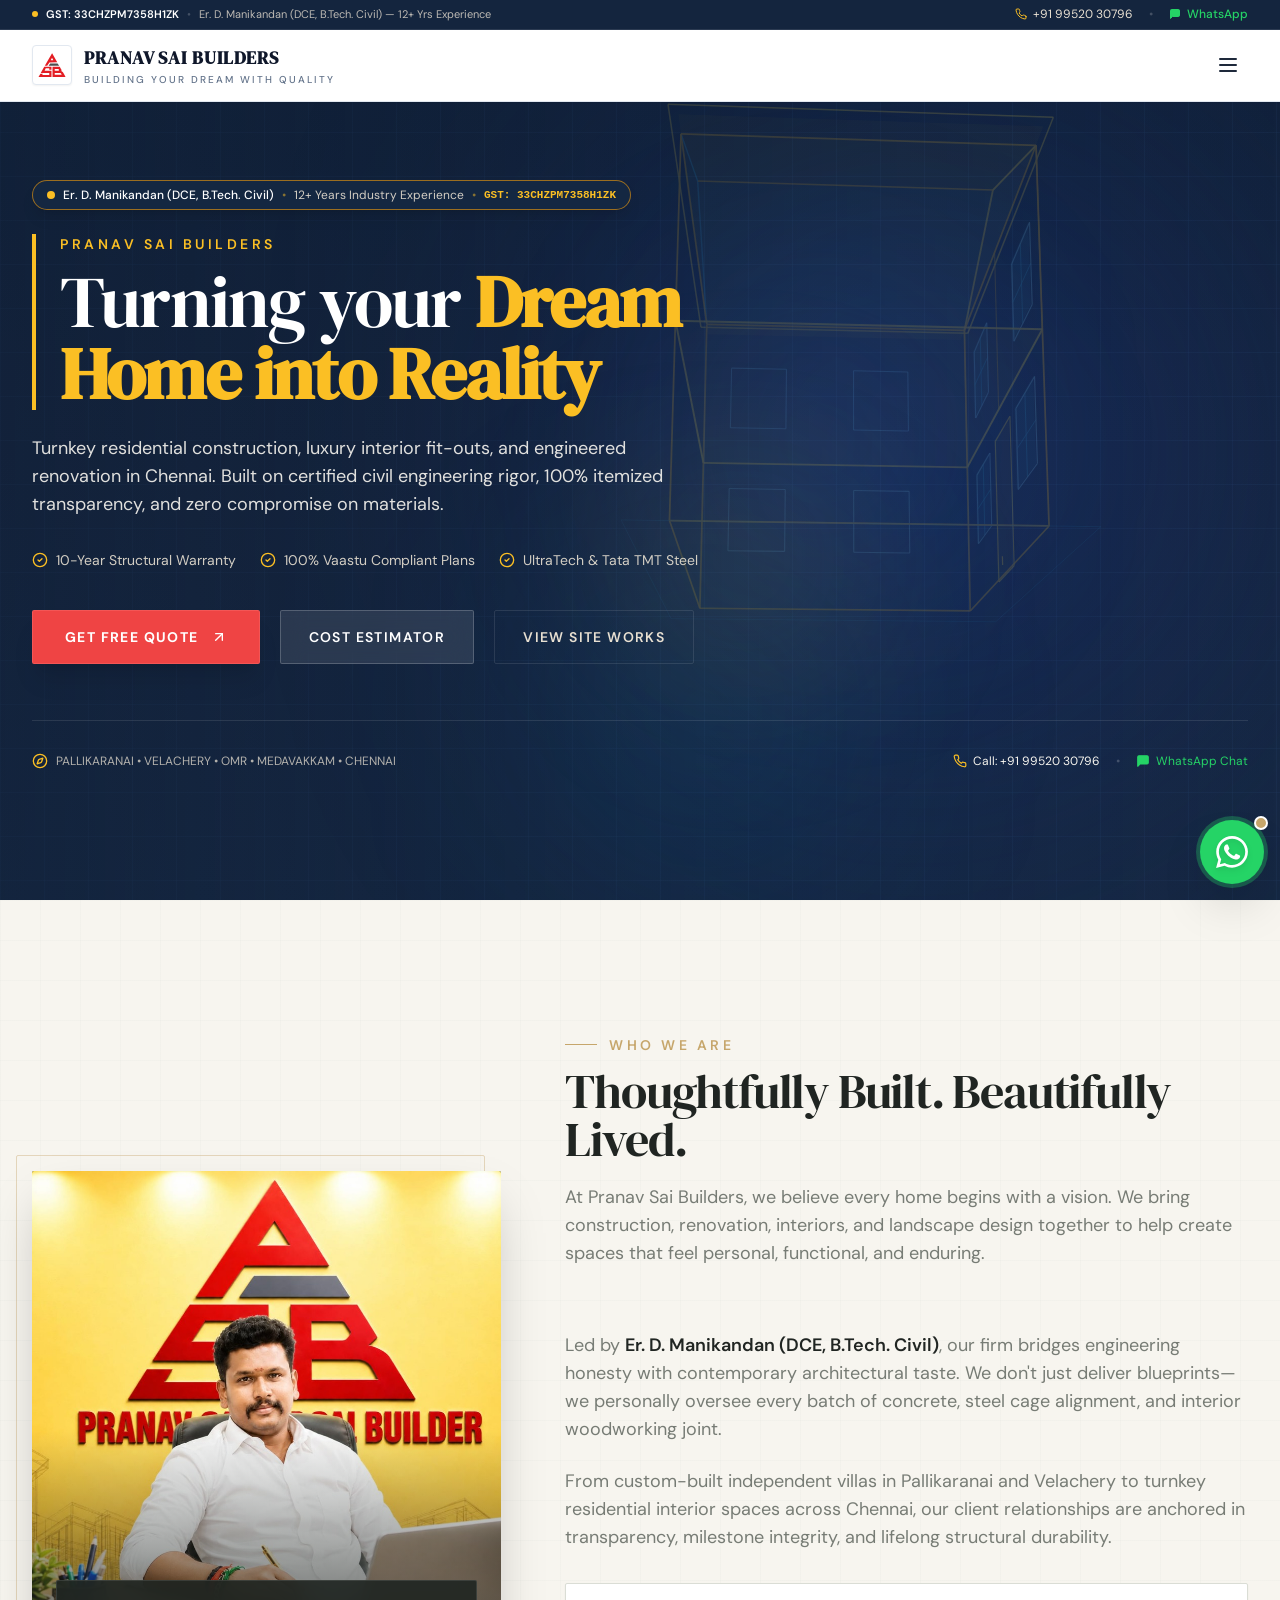
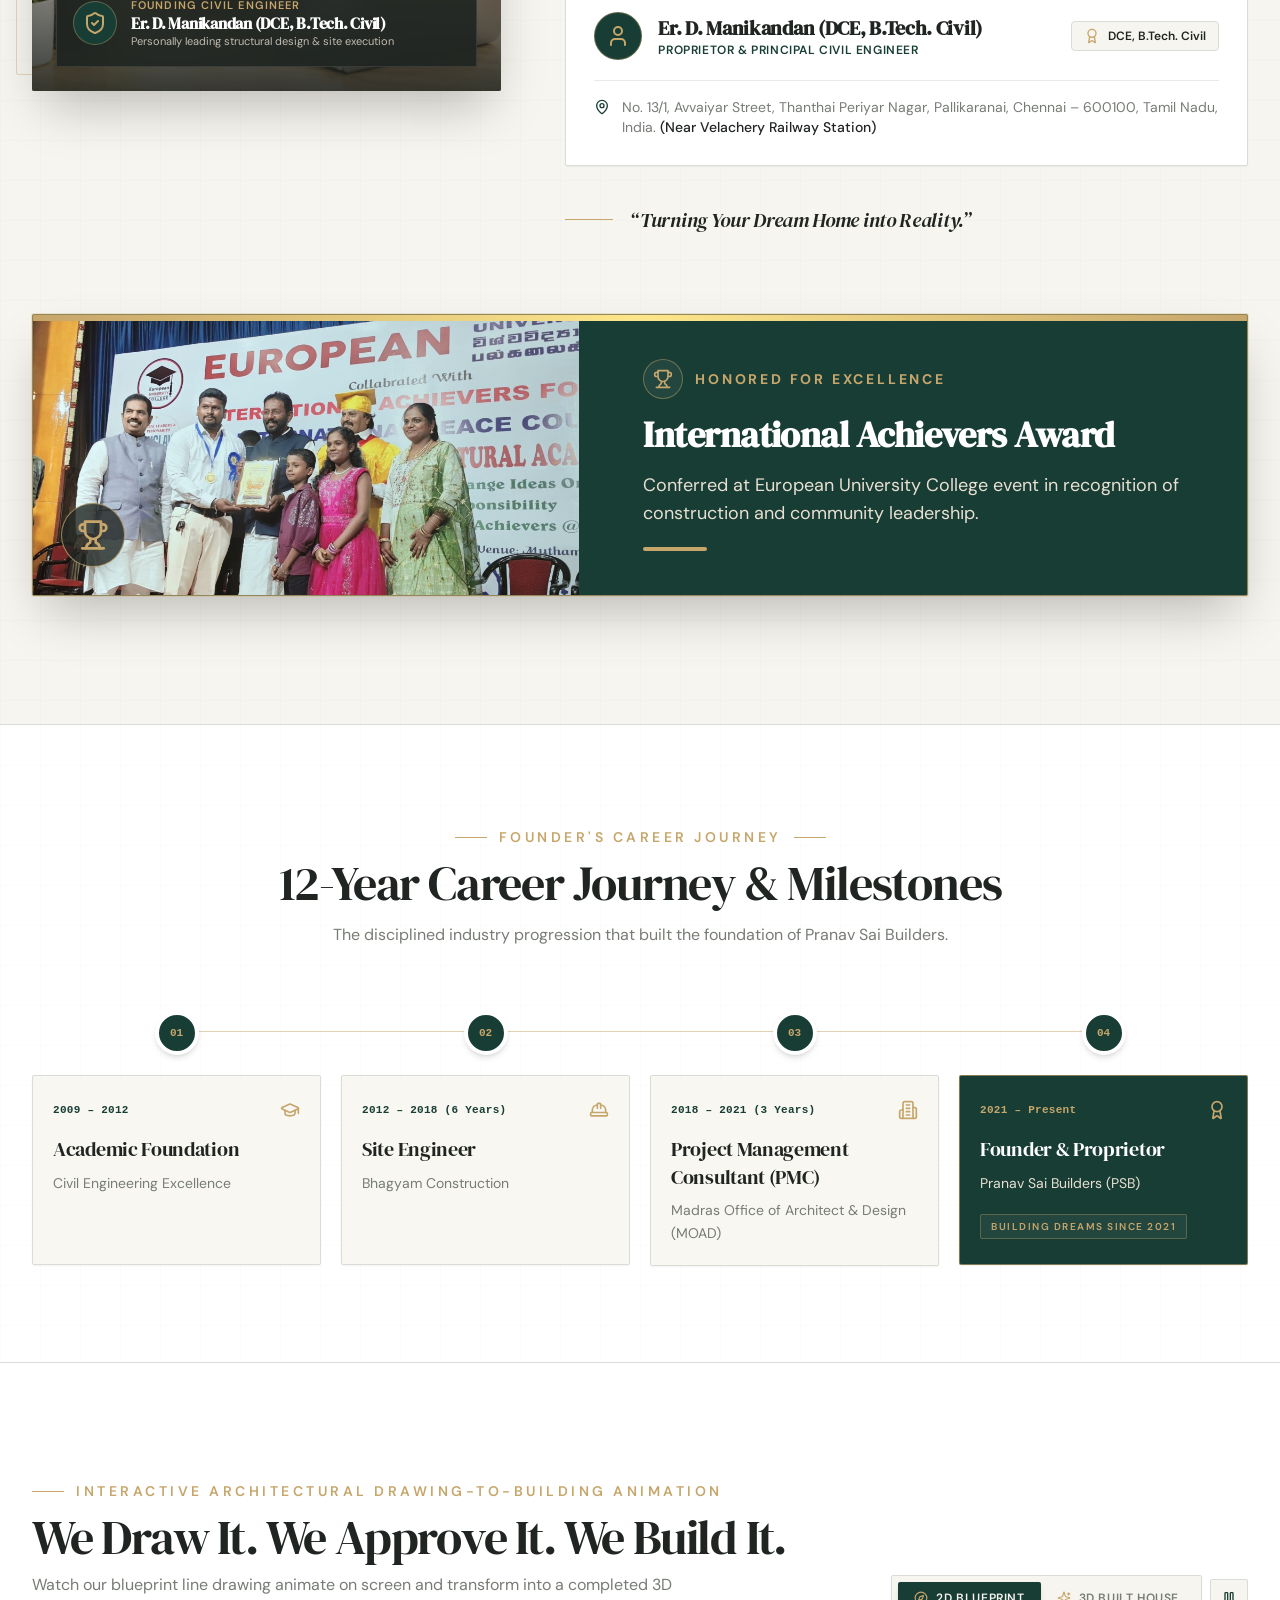
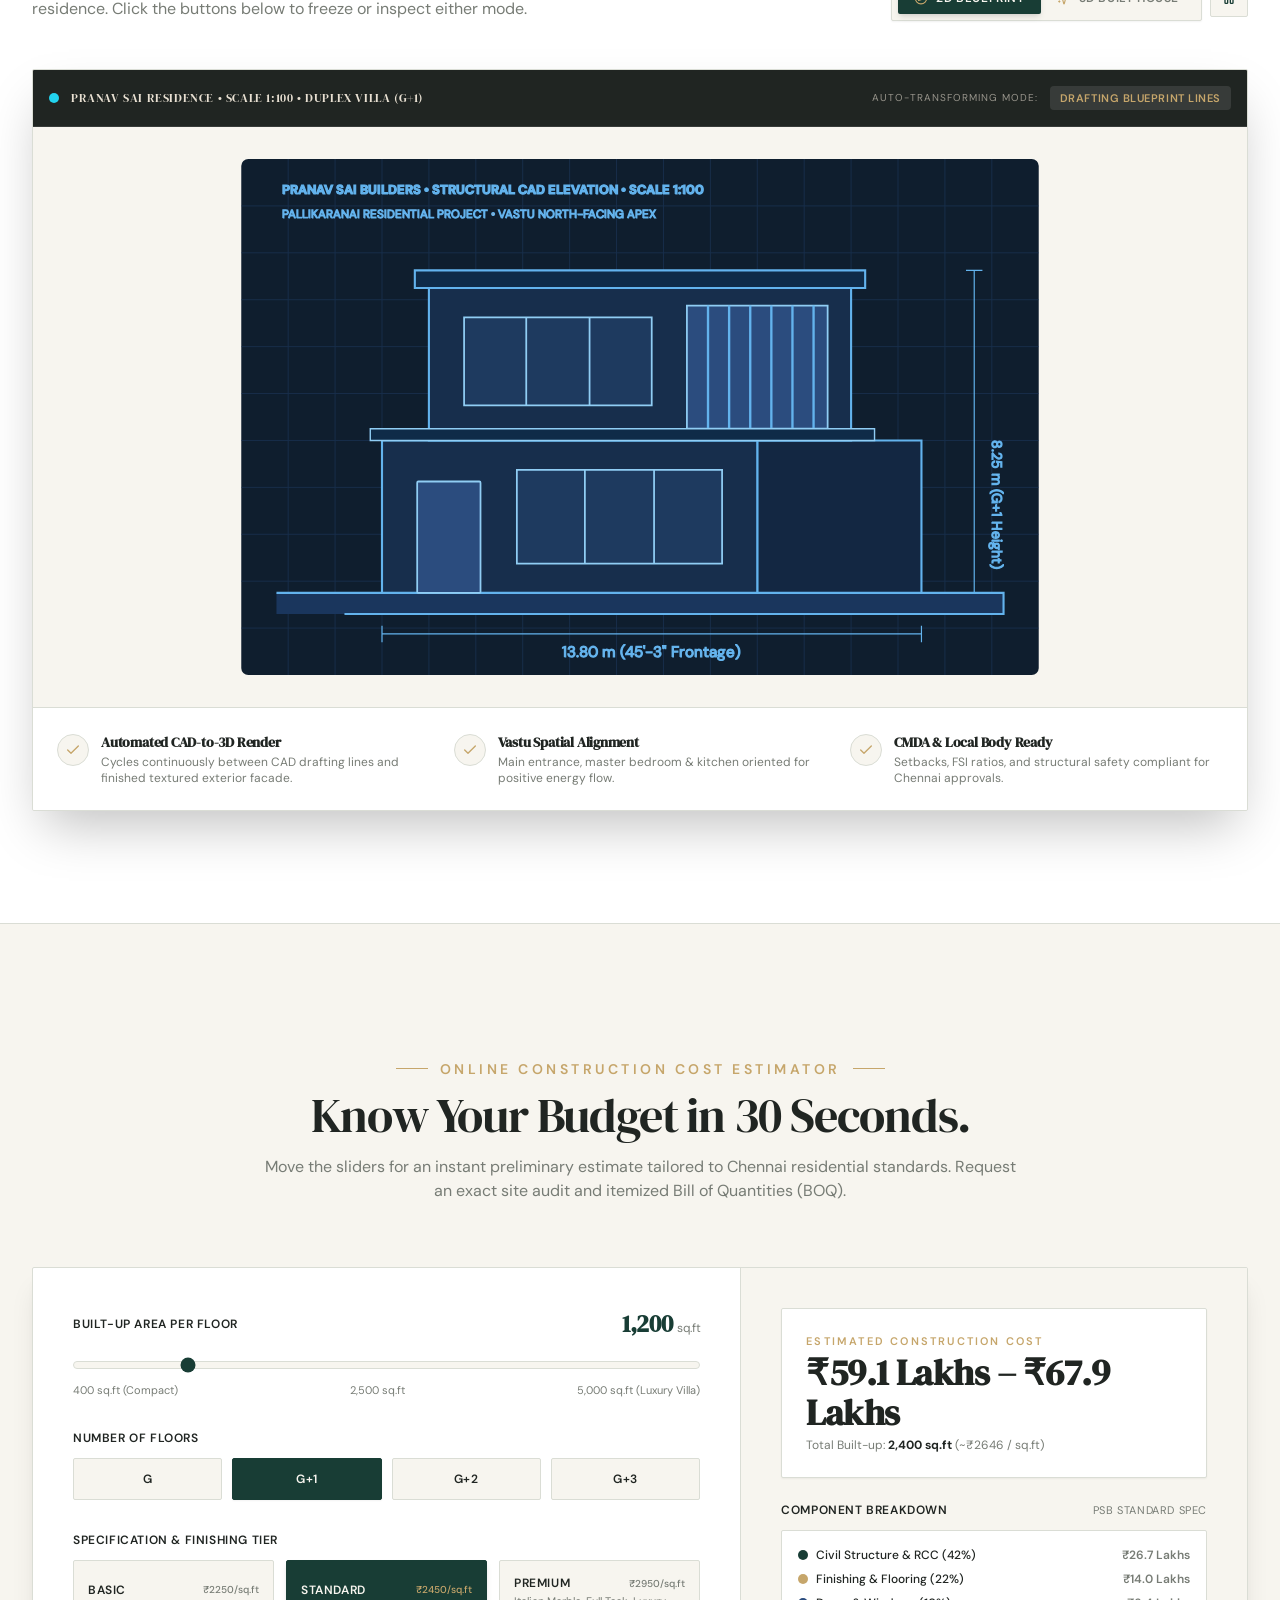
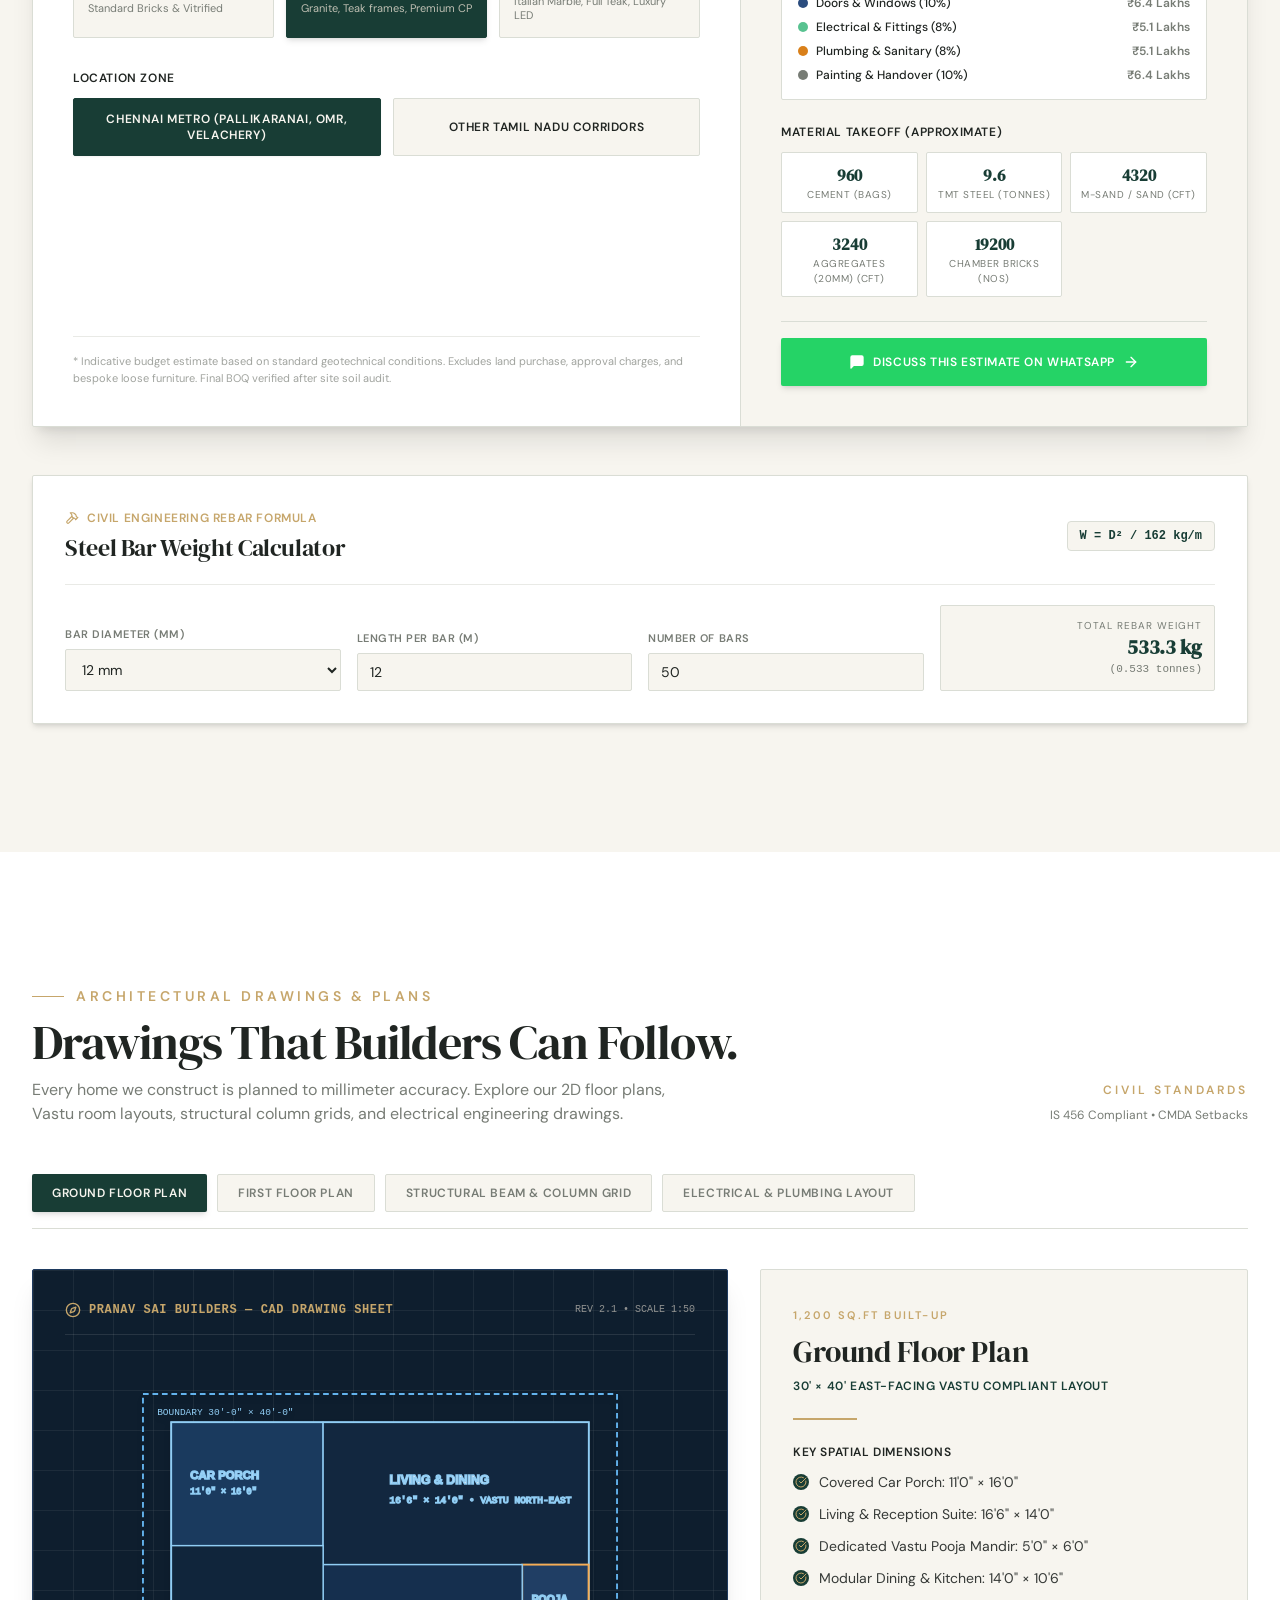
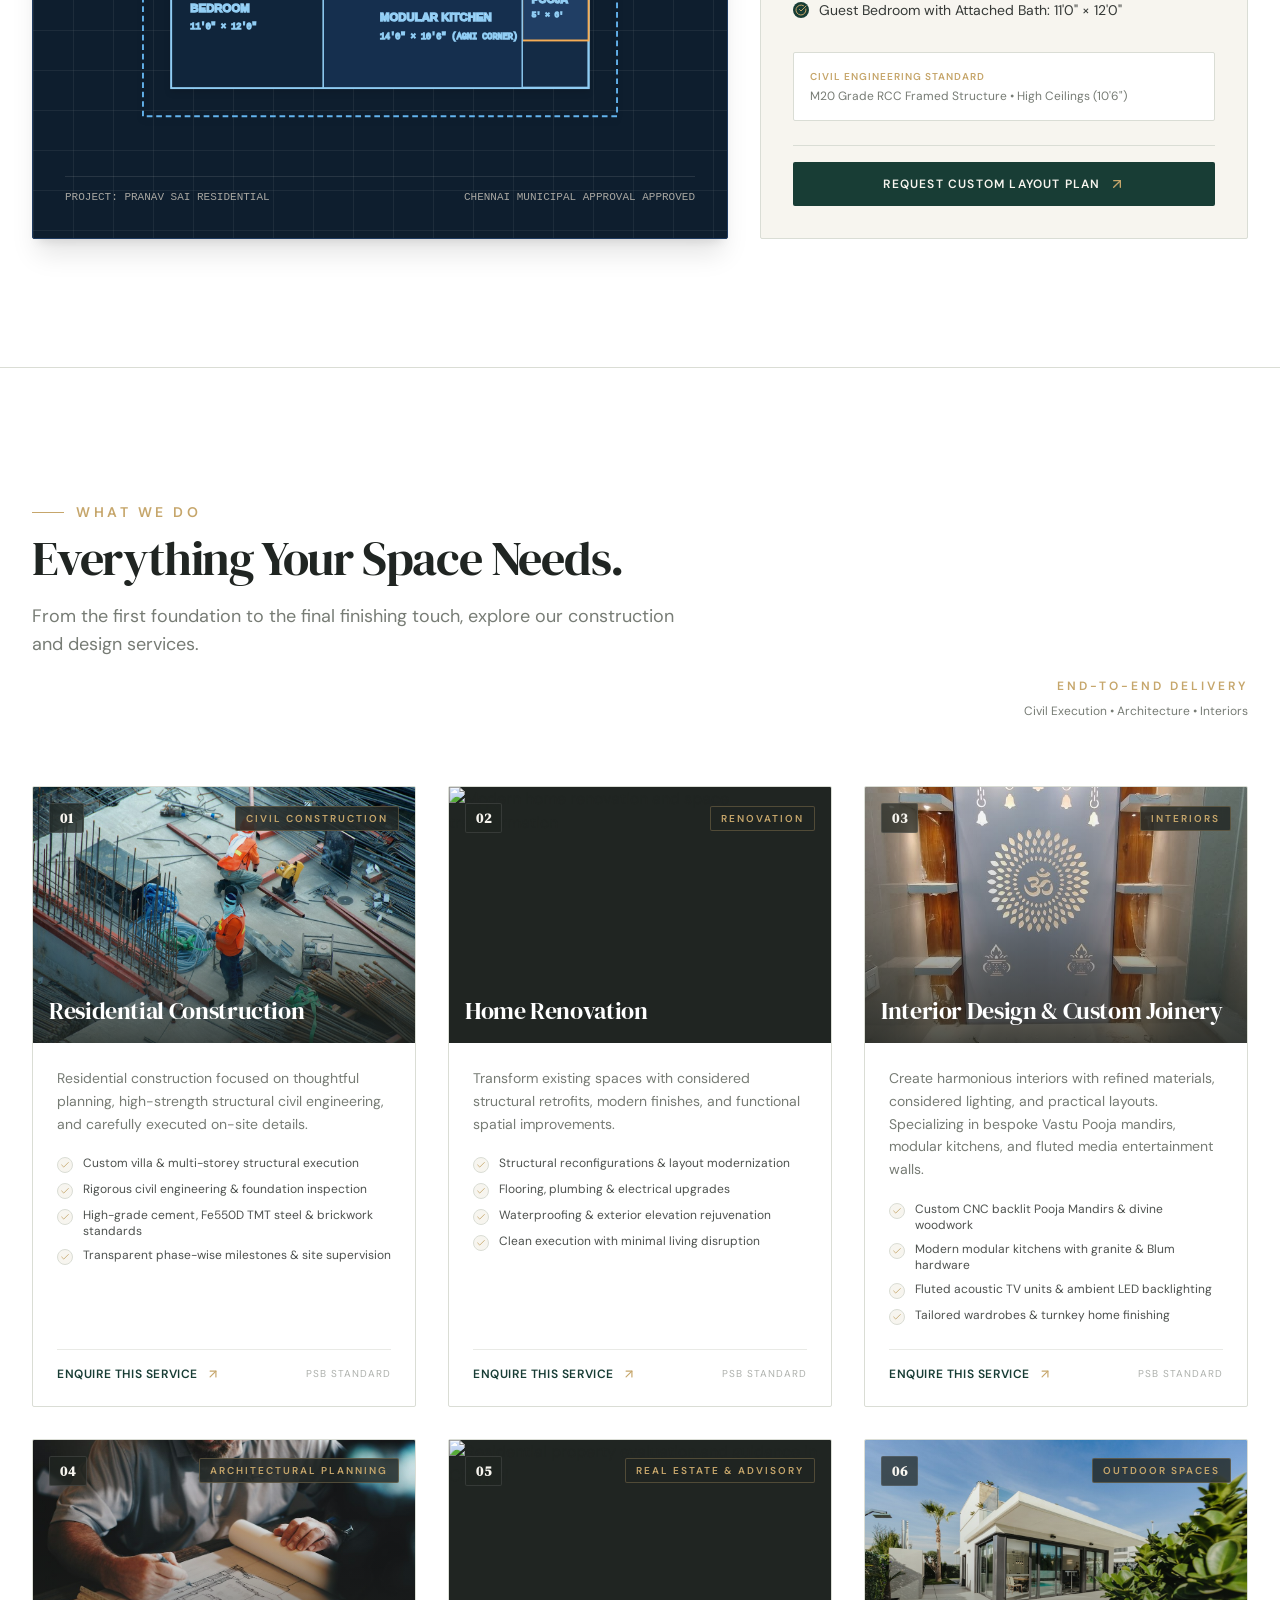
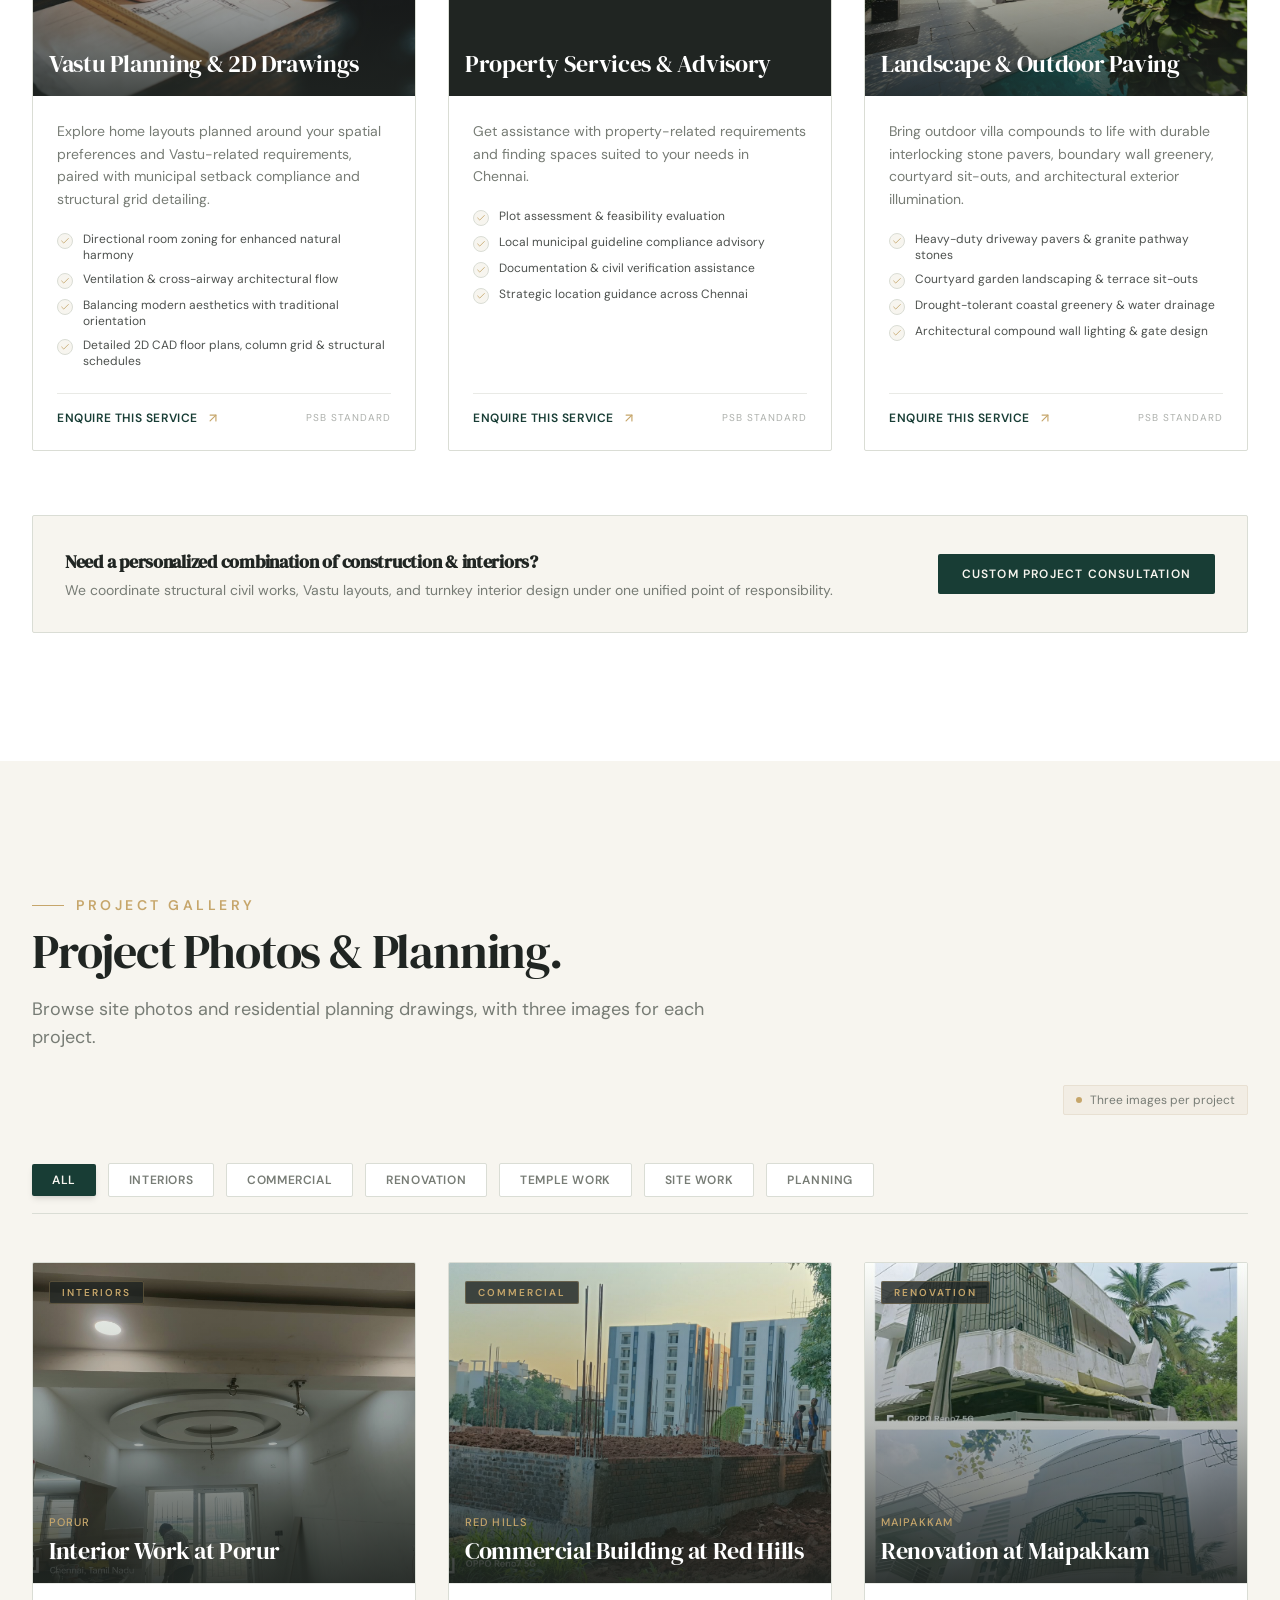
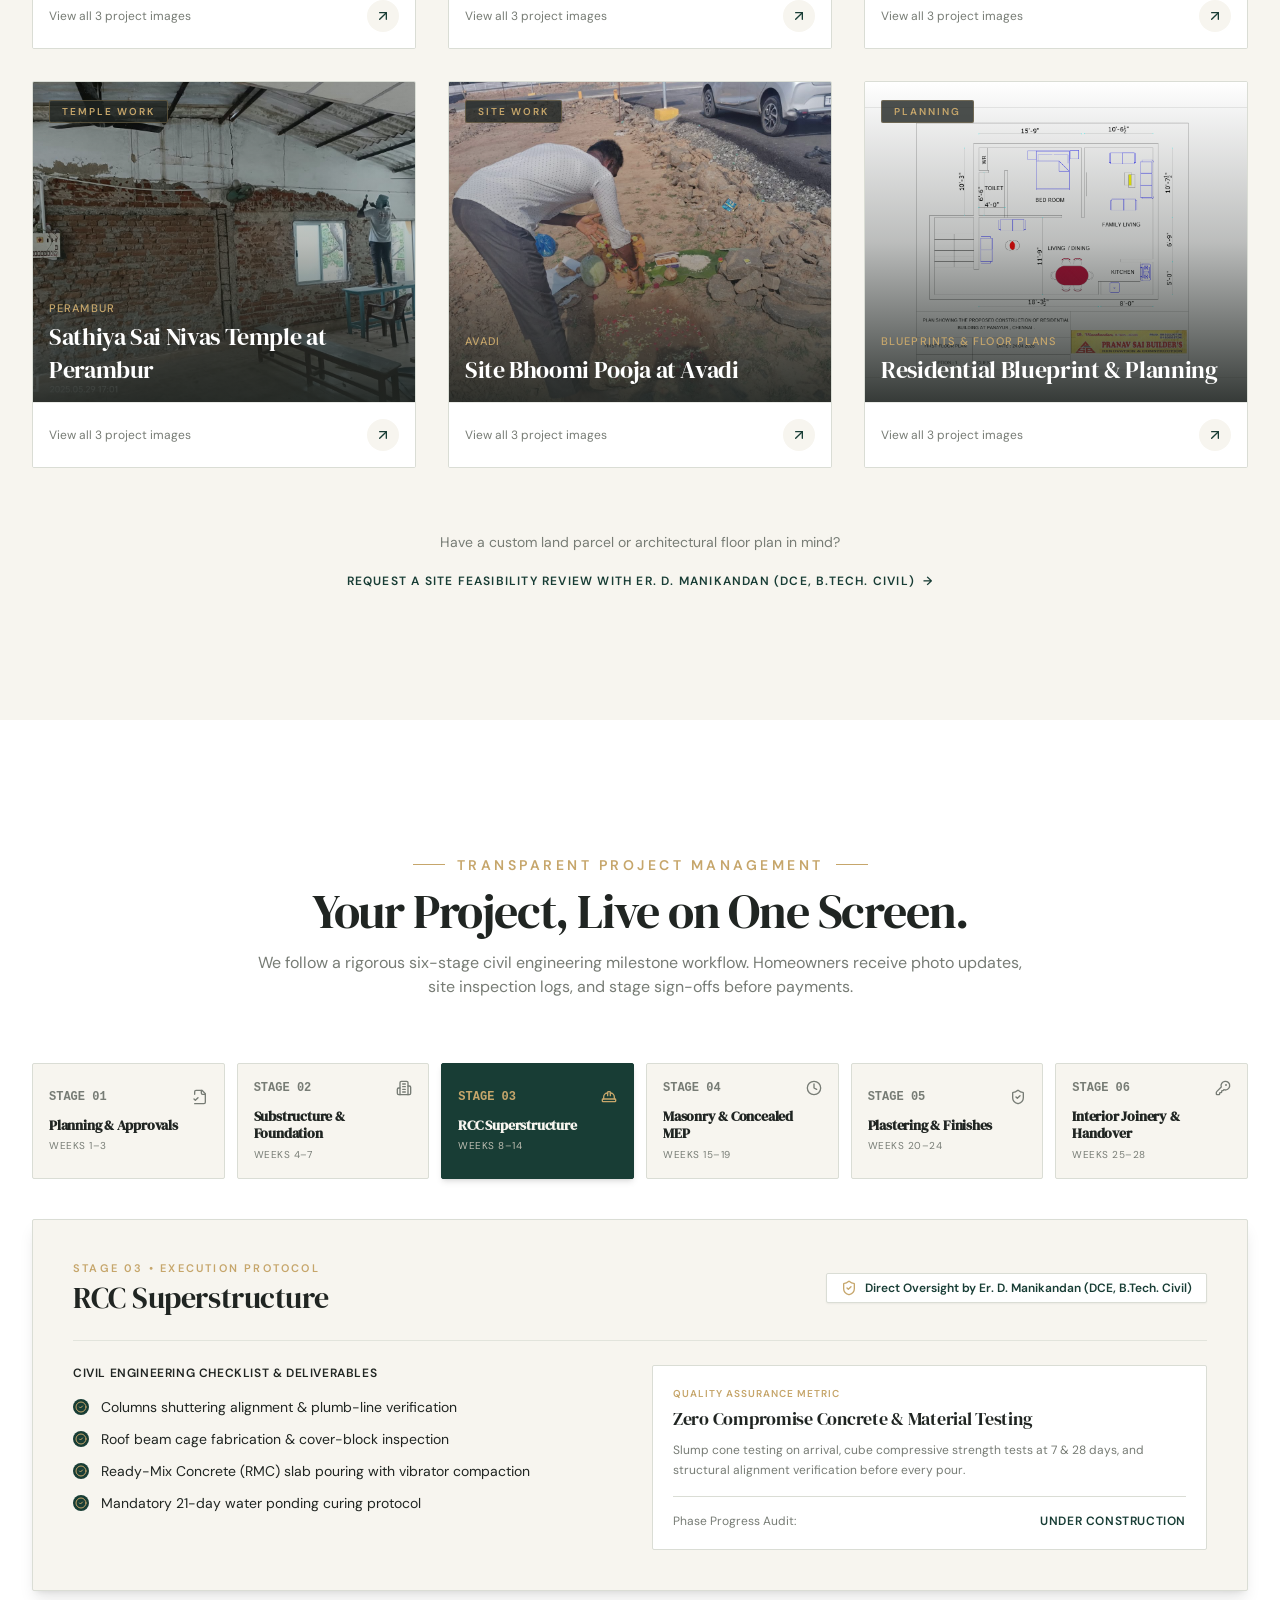
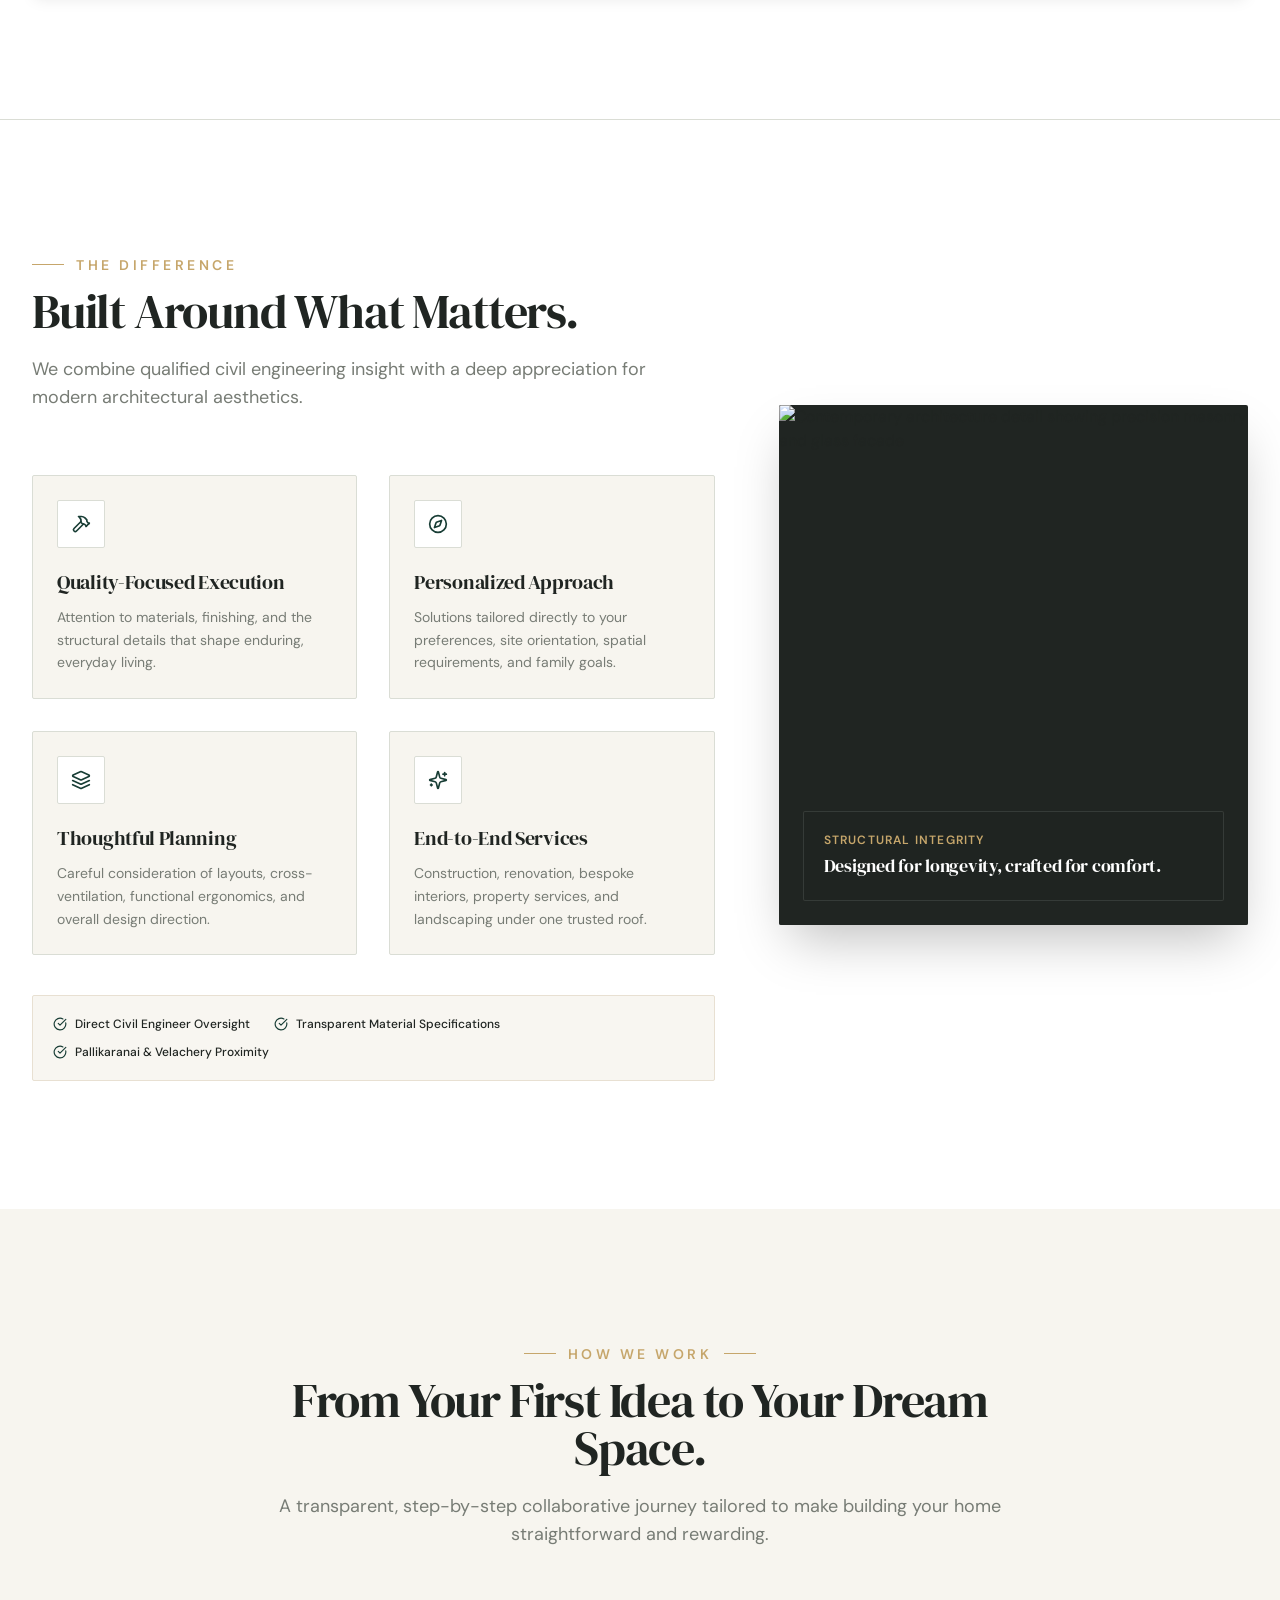
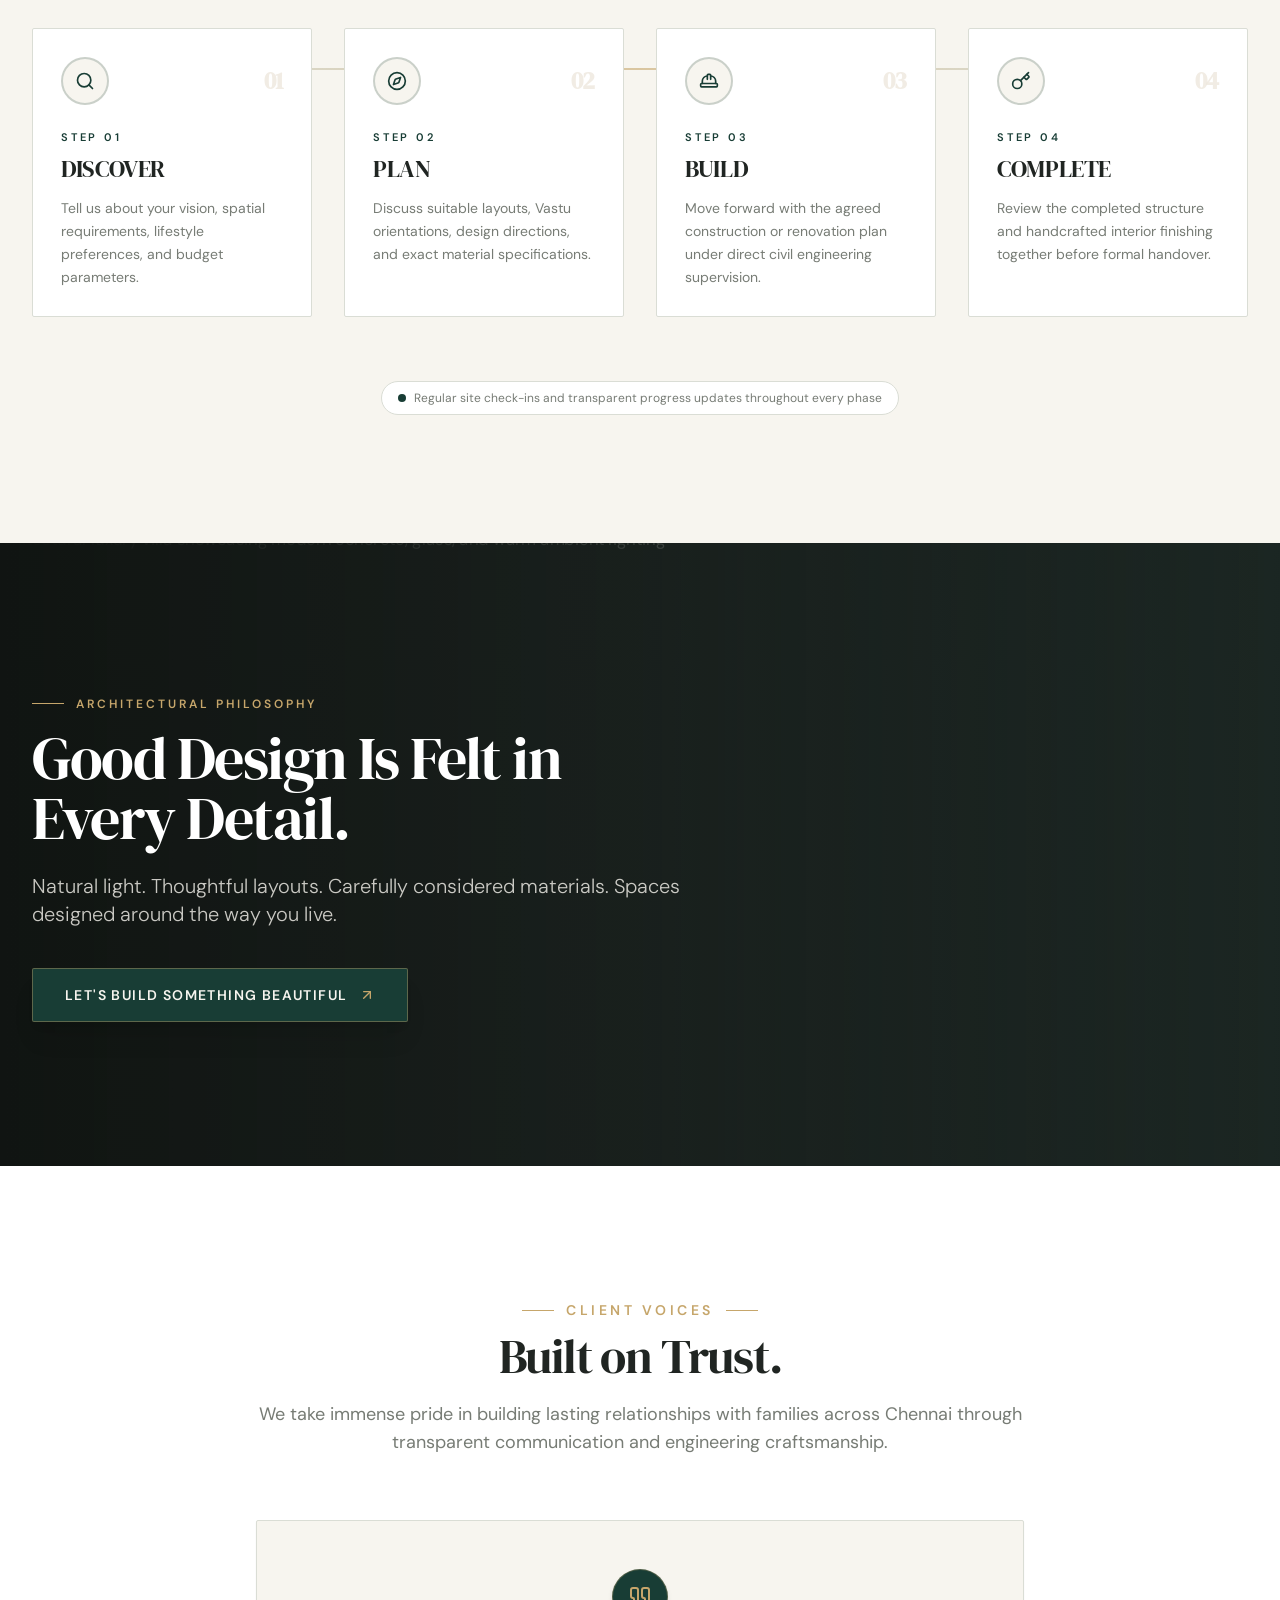
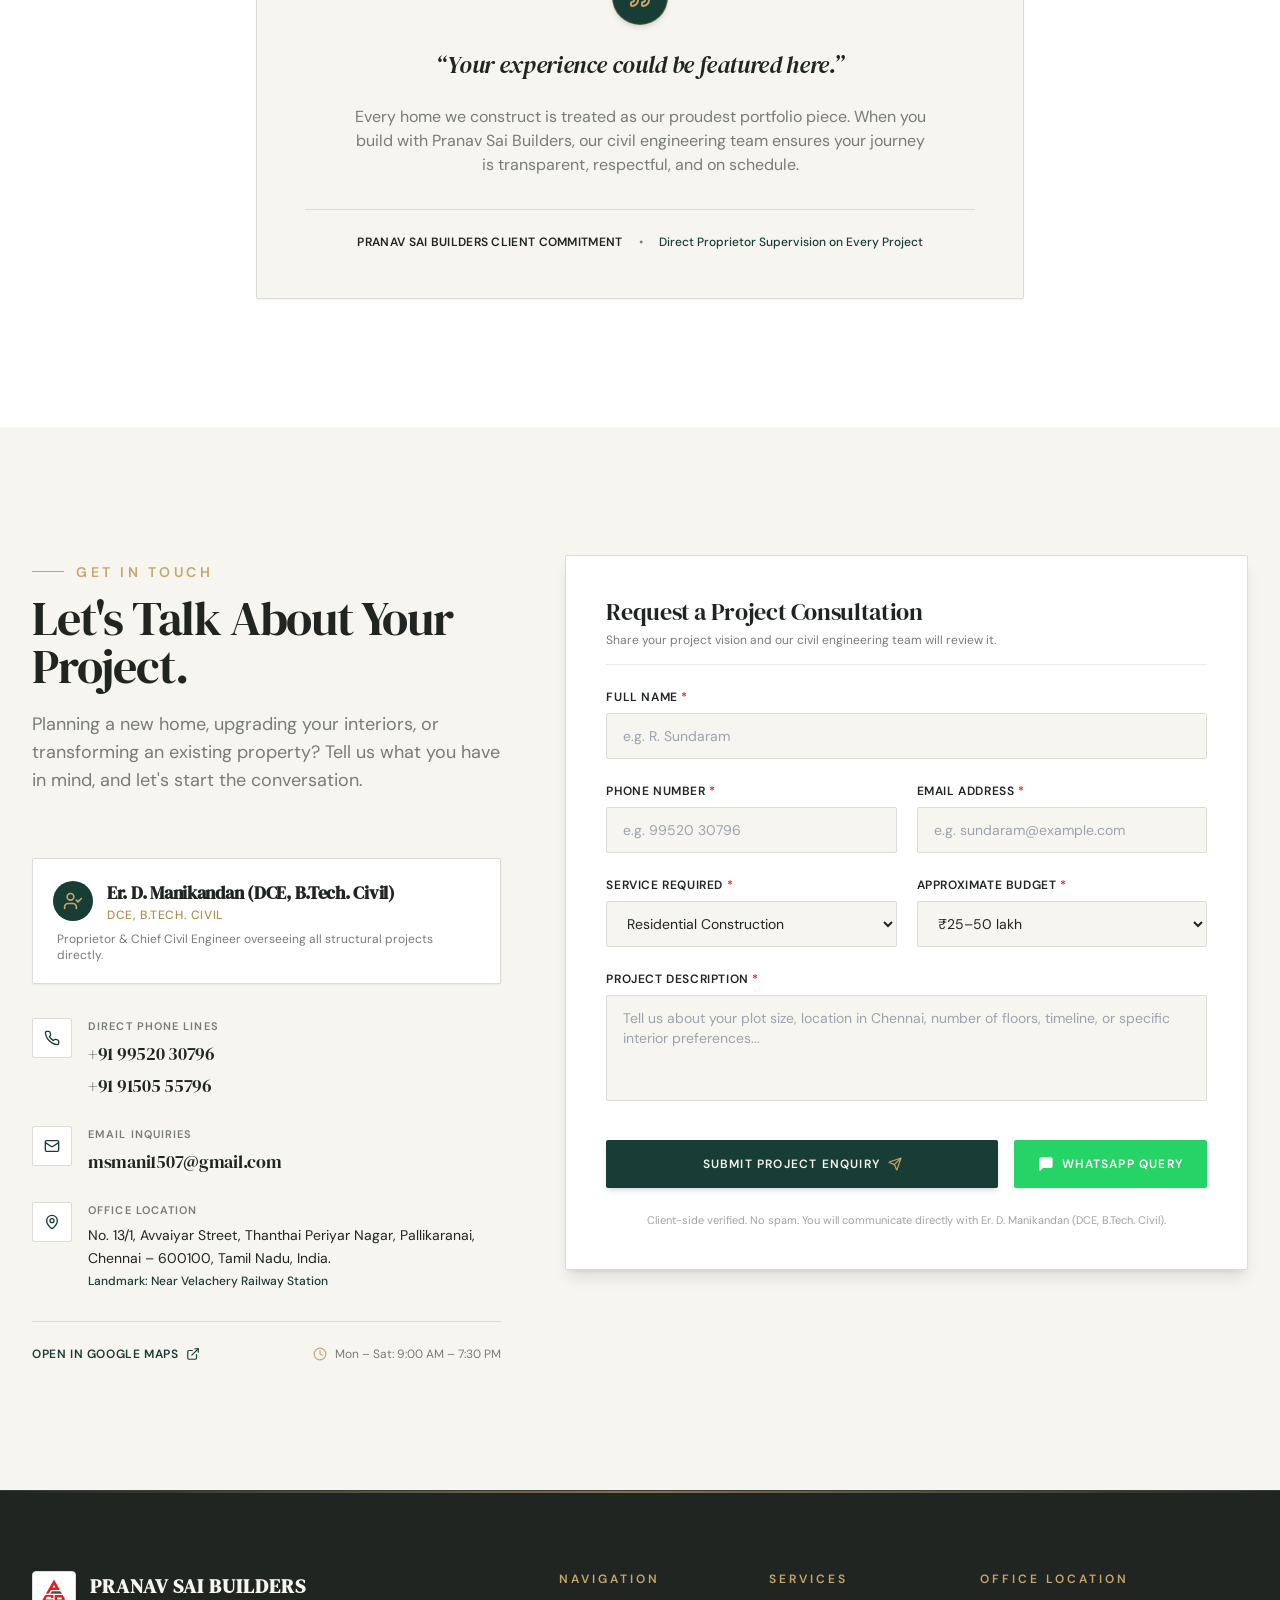
==== commit bbabdc0b: "Add files via upload" ====
--- a/index.html
+++ b/index.html
@@ -5,17 +5,132 @@
     <meta name="viewport" content="width=device-width, initial-scale=1.0" />
     
     <!-- Title & SEO Metadata -->
-    <title>Pranav Sai Builders | Premium Home Construction & Interiors in Chennai</title>
-    <meta name="description" content="Explore Pranav Sai Builders for residential construction, home renovation, interior design, Vastu planning, property services, and landscape design in Chennai." />
-    <meta name="keywords" content="Pranav Sai Builders, Construction Chennai, Luxury Homes Chennai, Interior Design Pallikaranai, Civil Engineering Chennai, Velachery builders, Vastu Plan, Home Renovation" />
+    <title>Pranav Sai Builders | Best Builders & House Construction Company in Chennai, Tamil Nadu</title>
+    <meta name="description" content="Pranav Sai Builders – best builders and building contractors in Chennai, Tamil Nadu. House construction company offering individual house construction, residential construction, turnkey construction services, home renovation and Vastu planning." />
+    <meta name="keywords" content="Pranav Sai Builders, Best Builders in Tamil Nadu, Building Contractors in Tamil Nadu, House Construction Company, Residential Building Contractors, Home Construction Services, Best Construction Company, Individual House Construction, Turnkey Construction Services, Civil Construction Company, House Builders, Independent House Construction, Modern Home Construction, Residential Construction Services, New House Construction, Custom Home Builders, Duplex House Construction, Budget House Construction, Quality Building Contractors, Dream Home Builders, Best Builders in Chennai, House Construction in Chennai, Building Contractors in Chennai, Construction Company in Chennai, Home Builders in Chennai, Best Builders, Building Contractors, Residential Construction, Civil Contractors, Turnkey Construction, Pallikaranai builders, Velachery builders, Home Renovation Chennai, Vastu Plan" />
     <meta name="author" content="Pranav Sai Builders" />
+    <meta name="robots" content="index, follow, max-image-preview:large" />
+    <meta name="geo.region" content="IN-TN" />
+    <meta name="geo.placename" content="Pallikaranai, Chennai" />
     <meta name="theme-color" content="#183D35" />
 
     <!-- Open Graph Metadata -->
-    <meta property="og:title" content="Pranav Sai Builders | Premium Construction & Interiors in Chennai" />
-    <meta property="og:description" content="Turning Your Dream Home into Reality. Residential construction, renovations, bespoke interiors, and landscape design in Chennai." />
+    <meta property="og:title" content="Pranav Sai Builders | Best Builders & House Construction Company in Tamil Nadu" />
+    <meta property="og:description" content="Turning Your Dream Home into Reality. Building contractors for individual house construction, residential construction and turnkey construction services in Chennai, Tamil Nadu." />
     <meta property="og:type" content="website" />
+    <meta property="og:site_name" content="Pranav Sai Builders" />
     <meta property="og:locale" content="en_IN" />
+
+    <!-- Structured Data -->
+    <script type="application/ld+json">
+{
+  "@context": "https://schema.org",
+  "@type": [
+    "GeneralContractor",
+    "HomeAndConstructionBusiness"
+  ],
+  "name": "Pranav Sai Builders",
+  "description": "Pranav Sai Builders – best builders and building contractors in Chennai, Tamil Nadu. House construction company offering individual house construction, residential construction, turnkey construction services, home renovation and Vastu planning.",
+  "slogan": "Turning your Dream Home into Reality",
+  "telephone": "+919952030796",
+  "email": "msmani1507@gmail.com",
+  "founder": {
+    "@type": "Person",
+    "name": "Er. D. Manikandan"
+  },
+  "address": {
+    "@type": "PostalAddress",
+    "streetAddress": "No. 13/1, Avvaiyar Street, Thanthai Periyar Nagar, Pallikaranai",
+    "addressLocality": "Chennai",
+    "addressRegion": "Tamil Nadu",
+    "postalCode": "600100",
+    "addressCountry": "IN"
+  },
+  "areaServed": [
+    {
+      "@type": "State",
+      "name": "Tamil Nadu"
+    },
+    {
+      "@type": "City",
+      "name": "Chennai"
+    }
+  ],
+  "knowsAbout": [
+    "House Construction",
+    "Individual House Construction",
+    "Residential Construction",
+    "Turnkey Construction",
+    "Civil Construction",
+    "Duplex House Construction",
+    "Home Renovation",
+    "Vastu Planning",
+    "Interior Design"
+  ],
+  "hasOfferCatalog": {
+    "@type": "OfferCatalog",
+    "name": "Construction Services",
+    "itemListElement": [
+      {
+        "@type": "Offer",
+        "itemOffered": {
+          "@type": "Service",
+          "name": "House Construction Company"
+        }
+      },
+      {
+        "@type": "Offer",
+        "itemOffered": {
+          "@type": "Service",
+          "name": "Home Construction Services"
+        }
+      },
+      {
+        "@type": "Offer",
+        "itemOffered": {
+          "@type": "Service",
+          "name": "Residential Building Contractors"
+        }
+      },
+      {
+        "@type": "Offer",
+        "itemOffered": {
+          "@type": "Service",
+          "name": "Individual House Construction"
+        }
+      },
+      {
+        "@type": "Offer",
+        "itemOffered": {
+          "@type": "Service",
+          "name": "Turnkey Construction Services"
+        }
+      },
+      {
+        "@type": "Offer",
+        "itemOffered": {
+          "@type": "Service",
+          "name": "Civil Construction"
+        }
+      },
+      {
+        "@type": "Offer",
+        "itemOffered": {
+          "@type": "Service",
+          "name": "Custom Home Builders"
+        }
+      },
+      {
+        "@type": "Offer",
+        "itemOffered": {
+          "@type": "Service",
+          "name": "Budget House Construction"
+        }
+      }
+    ]
+  }
+}
+    </script>
 
     <!-- Google Fonts: DM Serif Display, DM Sans, Manrope -->
     <link rel="preconnect" href="https://fonts.googleapis.com" />
@@ -28,6 +143,21 @@
     <link rel="stylesheet" crossorigin href="/assets/index-DcSdombo.css">
   </head>
   <body class="bg-ivory text-charcoal font-sans antialiased selection:bg-gold/30 selection:text-forest-dark overflow-x-hidden">
-    <div id="root"></div>
+        <div id="root"></div>
+    <noscript>
+      <main style="max-width:800px;margin:0 auto;padding:24px;font-family:sans-serif">
+        <h1>Pranav Sai Builders – Best Builders &amp; House Construction Company in Chennai, Tamil Nadu</h1>
+        <p>Pranav Sai Builders are quality building contractors and civil construction company specialists offering home construction services, individual house construction, residential construction services and turnkey construction services across Chennai and Tamil Nadu.</p>
+        <h2>Our Services</h2>
+        <ul>
+          <li>House Construction Company &amp; New House Construction</li>
+          <li>Independent House, Duplex House and Modern Home Construction</li>
+          <li>Budget House Construction &amp; Custom Home Builders</li>
+          <li>Residential Building Contractors &amp; Civil Contractors</li>
+          <li>Turnkey Construction Services, Home Renovation, Vastu Planning</li>
+        </ul>
+        <p>Best builders in Chennai – dream home builders and home builders in Chennai. Contact: 99520 30796, 91505 55796. No. 13/1, Avvaiyar Street, Thanthai Periyar Nagar, Pallikaranai, Chennai – 600100, Tamil Nadu.</p>
+      </main>
+    </noscript>
   </body>
 </html>
